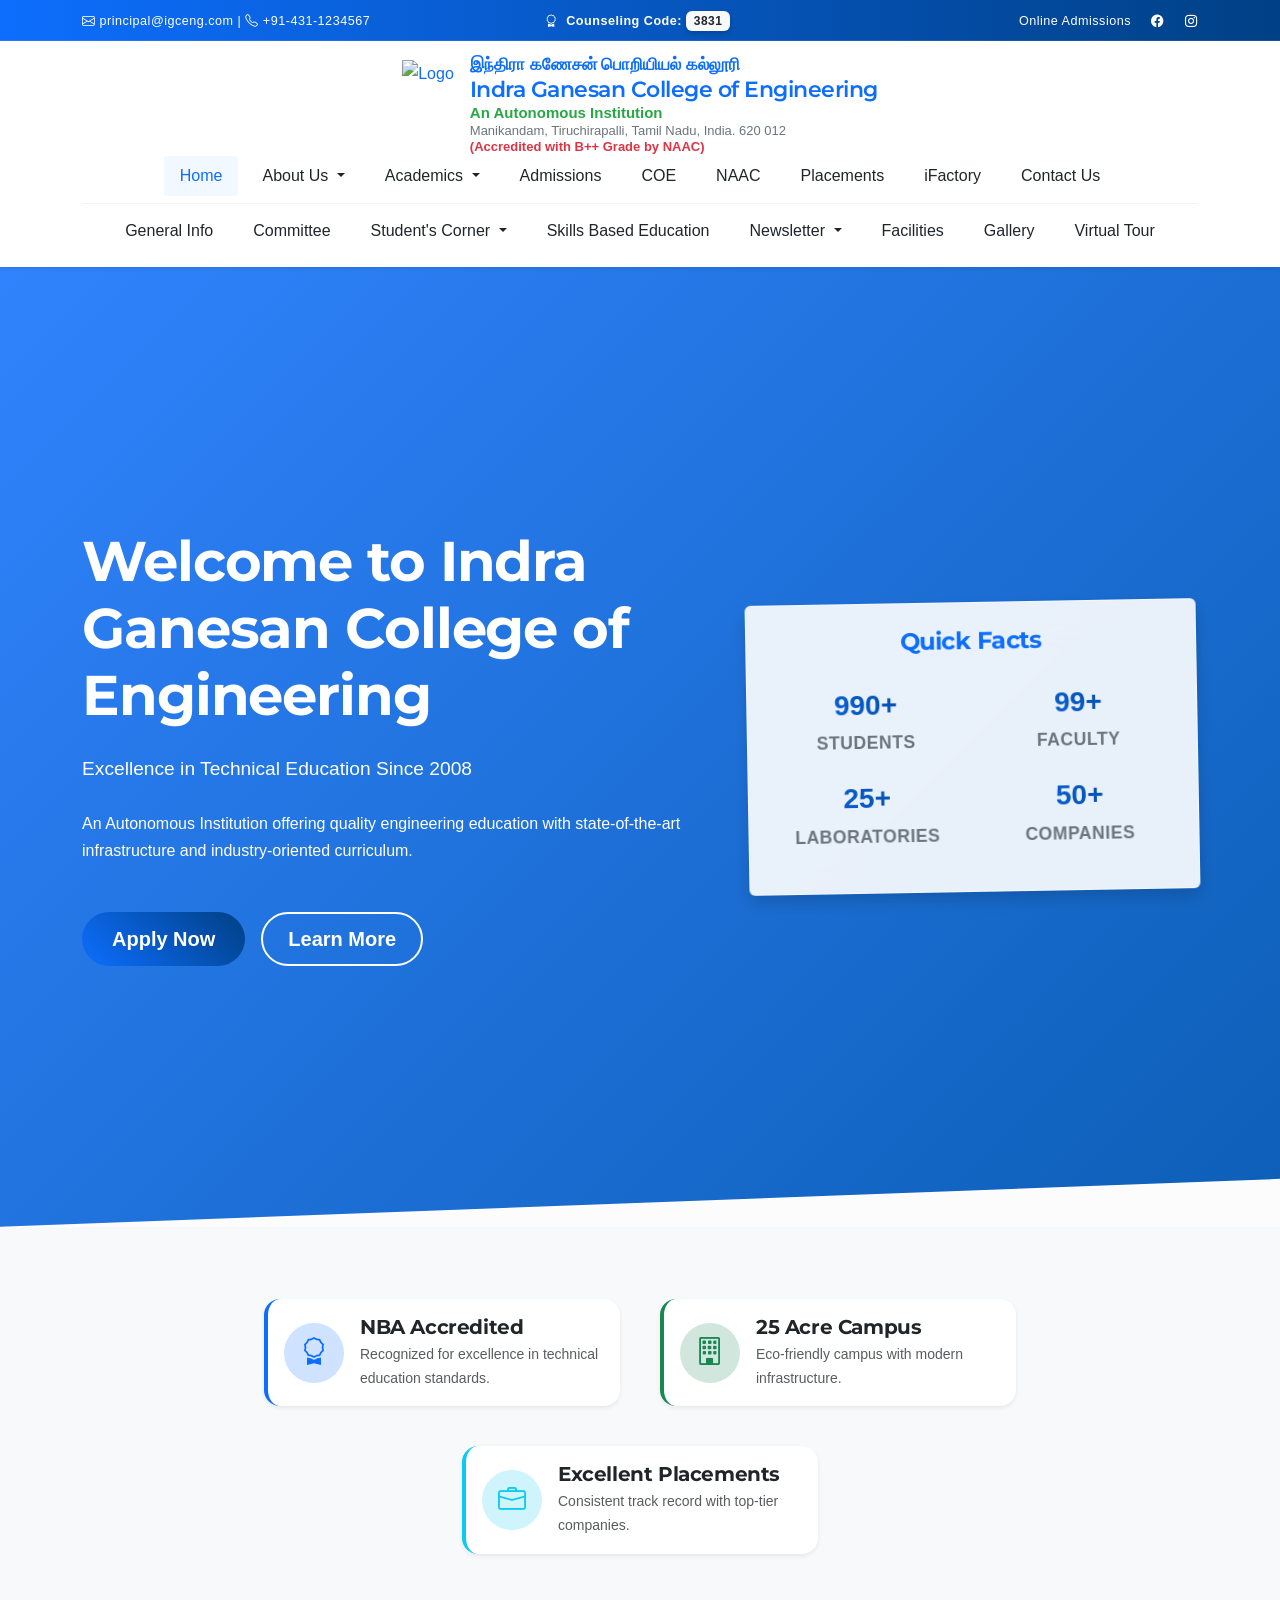
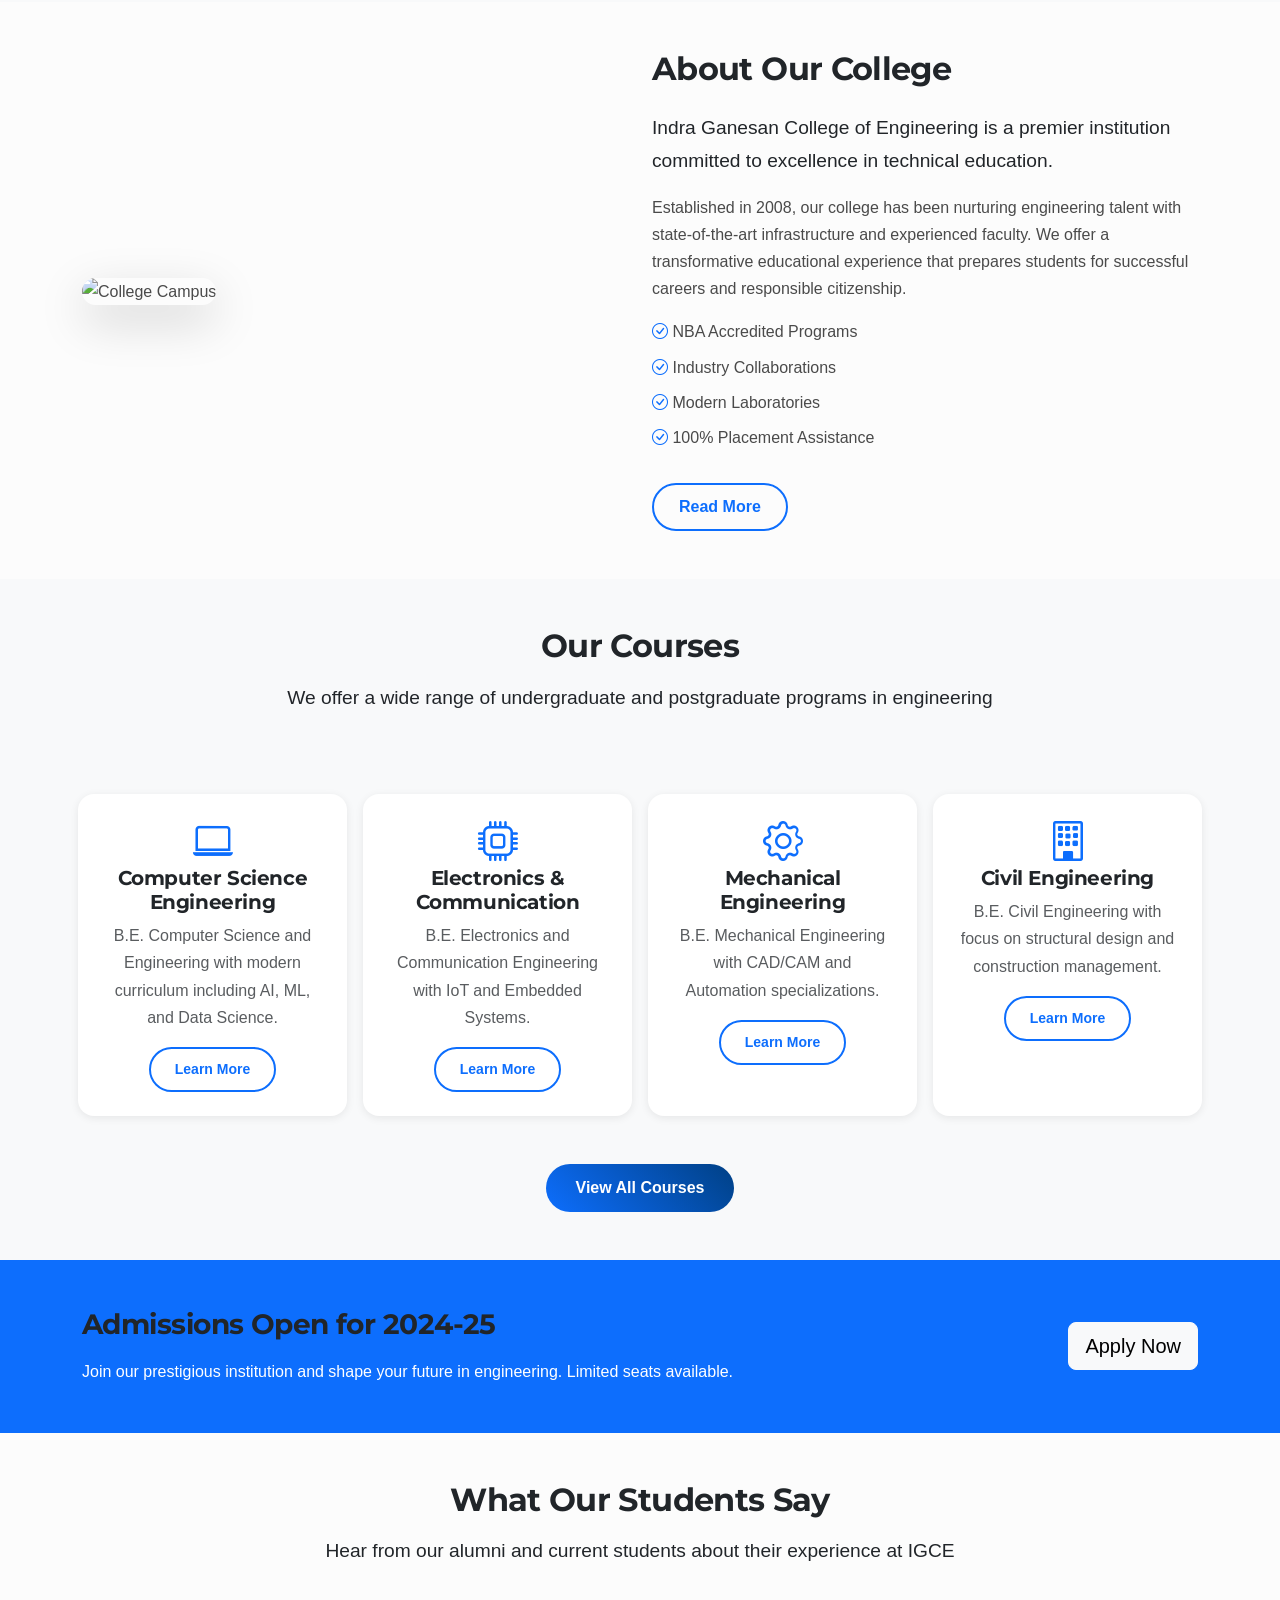
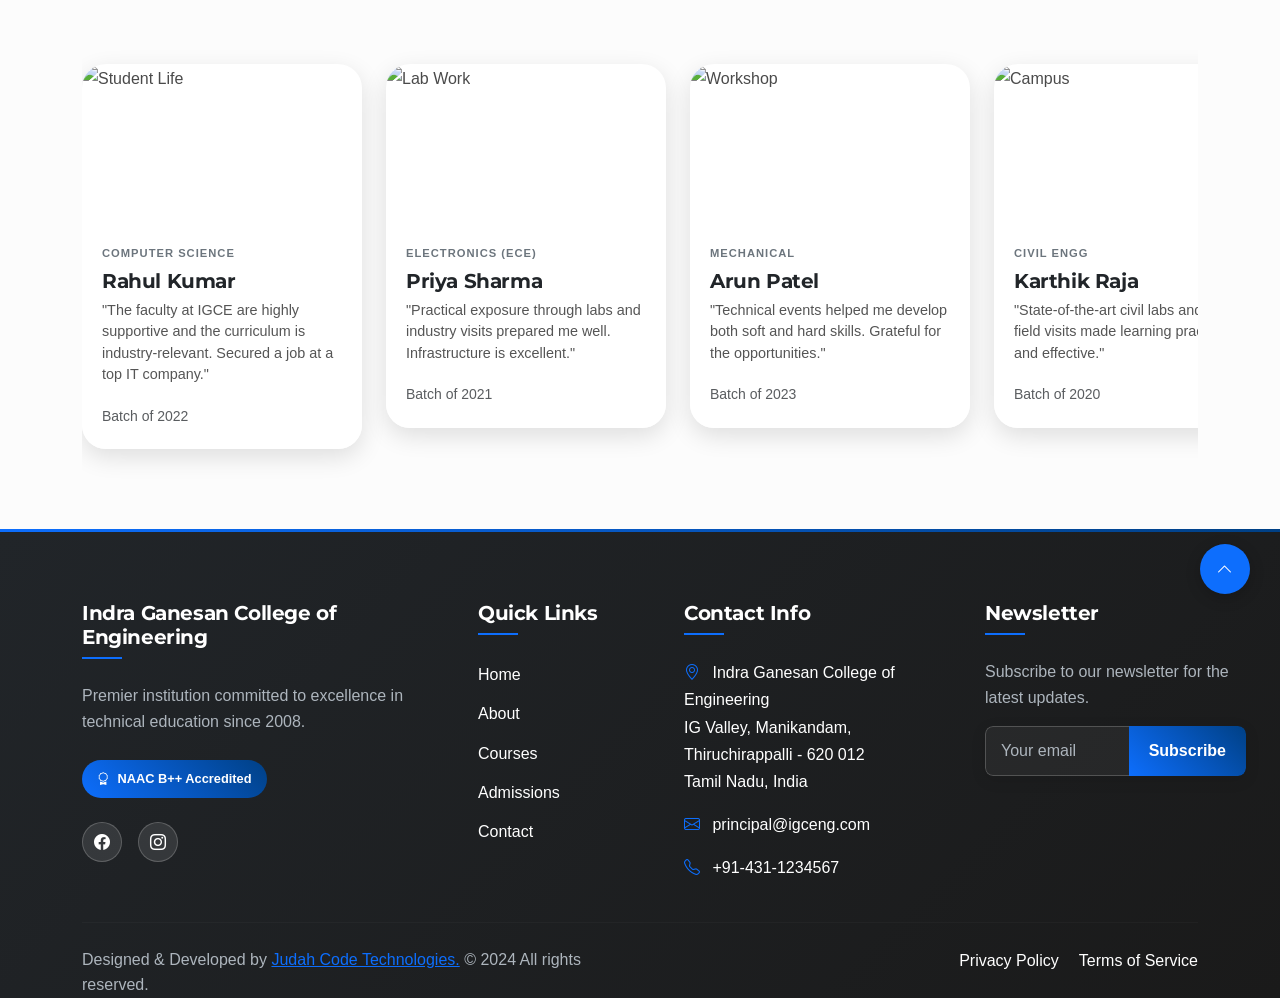
==== index.html @ 80da1fdc "first commit" ====
<!DOCTYPE html>
<html lang="en">

<head>
  <meta charset="UTF-8" />
  <meta name="viewport" content="width=device-width, initial-scale=1.0" />
  <title>Indra Ganesan College of Engineering</title>
  <!-- Bootstrap CSS -->
  <link href="https://cdn.jsdelivr.net/npm/bootstrap@5.3.8/dist/css/bootstrap.min.css" rel="stylesheet" />
  <!-- Bootstrap Icons -->
  <link rel="stylesheet" href="https://cdn.jsdelivr.net/npm/bootstrap-icons@1.11.3/font/bootstrap-icons.css" />
  <!-- Custom CSS -->
  <!-- Add to your HTML head section -->
  <link href="https://fonts.googleapis.com/css2?family=Montserrat:wght@800;900&display=swap" rel="stylesheet" />
  <link rel="stylesheet" href="css/style.css" />
  <link rel="icon" type="image/jpg" href="assets/images/logos/igce_logo.jpg" />
</head>

<body>
  <!-- Top Bar -->
  <div class="top-bar bg-primary text-white py-2">
    <div class="container">
      <div class="row align-items-center">
        <div class="col-md-4">
          <small><i class="bi bi-envelope"></i> principal@igceng.com |
            <i class="bi bi-telephone"></i> +91-431-1234567</small>
        </div>
        <div class="col-md-4 text-center">
          <small class="fw-bold">
            <i class="bi bi-award me-1"></i> Counseling Code:
            <span class="badge bg-light text-dark">3831</span>
          </small>
        </div>
        <div class="col-md-4 text-md-end">
          <small>
            <a href="https://admission.indraganesan.org/" class="text-white text-decoration-none me-3">Online
              Admissions</a>
            <a href="https://www.facebook.com/p/Indra-Ganesan-Institutions-100069961153286/" target="_blank"
              class="text-white text-decoration-none me-3"><i class="bi bi-facebook"></i></a>
            <a href="https://www.instagram.com/indra_ganesan_institutions/" target="_blank"
              class="text-white text-decoration-none"><i class="bi bi-instagram"></i></a>
          </small>
        </div>
      </div>
    </div>
  </div>

  <!-- Navigation Bar -->
  <nav class="navbar navbar-expand-lg navbar-light bg-white shadow-sm">
    <div class="container">
      <!-- Centered Logo and Text -->
      <div class="navbar-brand-center d-flex flex-column align-items-center w-100 mb-3 mb-lg-0">
        <a href="index.html" class="d-flex align-items-center text-decoration-none flex-column flex-md-row">
          <img src="assets/images/logos/igce_logo.jpg" alt="Logo" class="navbar-center-logo mb-3 mb-md-0 me-md-3" />
          <div class="navbar-brand-center-content text-center text-md-start">
            <div class="tamil-text">இந்திரா கணேசன் பொறியியல் கல்லூரி</div>
            <div class="english-text">
              Indra Ganesan College of Engineering
            </div>
            <div class="autonomous-text">An Autonomous Institution</div>
            <div class="address-text">
              Manikandam, Tiruchirapalli, Tamil Nadu, India. 620 012
            </div>
            <div class="accreditation-text">
              (Accredited with B++ Grade by NAAC)
            </div>
          </div>
        </a>
      </div>

      <button class="navbar-toggler" type="button" data-bs-toggle="collapse" data-bs-target="#navbarNav">
        <span class="navbar-toggler-icon"></span>
      </button>

      <!-- Navigation Container -->
      <div class="collapse navbar-collapse" id="navbarNav">
        <!-- First Row of Navigation -->
        <ul class="navbar-nav nav-first-row justify-content-center w-100">
          <li class="nav-item">
            <a class="nav-link active" href="index.html">Home</a>
          </li>
          <li class="nav-item dropdown">
            <a class="nav-link dropdown-toggle" href="#" id="aboutDropdown" role="button" data-bs-toggle="dropdown">
              About Us
            </a>
            <ul class="dropdown-menu">
              <li>
                <a class="dropdown-item" href="about.html">About Us</a>
              </li>
              <li>
                <a class="dropdown-item" href="about.html#vision">Vision & Mission</a>
              </li>
              <li>
                <a class="dropdown-item" href="about.html#management">Management</a>
              </li>
              <li>
                <a class="dropdown-item" href="about.html#governance">Governance</a>
              </li>
            </ul>
          </li>
          <li class="nav-item dropdown">
            <a class="nav-link dropdown-toggle" href="#" id="academicsDropdown" role="button" data-bs-toggle="dropdown">
              Academics
            </a>
            <ul class="dropdown-menu">
              <li>
                <a class="dropdown-item" href="courses.html">Courses</a>
              </li>
              <li>
                <a class="dropdown-item" href="departments.html">Departments</a>
              </li>
              <li>
                <a class="dropdown-item" href="https://cac.annauniv.edu/" target="_blank">Syllabi</a>
              </li>
            </ul>
          </li>
          <li class="nav-item">
            <a class="nav-link" href="https://admission.indraganesan.org/">Admissions</a>
          </li>
          <li class="nav-item">
            <a class="nav-link" href="placement.html">COE</a>
          </li>
          <li class="nav-item">
            <a class="nav-link" href="placement.html">NAAC</a>
          </li>
          <li class="nav-item">
            <a class="nav-link" href="placement.html">Placements</a>
          </li>
          <li class="nav-item">
            <a class="nav-link" href="ifactory.html">iFactory</a>
          </li>
          <li class="nav-item">
            <a class="nav-link" href="contact.html">Contact Us</a>
          </li>
        </ul>

        <!-- Second Row of Navigation -->
        <ul class="navbar-nav nav-second-row justify-content-center w-100">
          <li class="nav-item">
            <a class="nav-link" href="placement.html">General Info</a>
          </li>
          <li class="nav-item">
            <a class="nav-link" href="placement.html">Committee</a>
          </li>
          <li class="nav-item dropdown">
            <a class="nav-link dropdown-toggle" href="#" id="studentsDropdown" role="button" data-bs-toggle="dropdown">
              Student's Corner
            </a>
            <ul class="dropdown-menu">
              <li>
                <a class="dropdown-item" href="about.html">NSS</a>
              </li>
              <li>
                <a class="dropdown-item" href="about.html#vision">RRC</a>
              </li>
              <li>
                <a class="dropdown-item" href="about.html#management">YRC</a>
              </li>
            </ul>
          </li>
          <li class="nav-item">
            <a class="nav-link" href="placement.html">Skills Based Education</a>
          </li>
          <li class="nav-item dropdown">
            <a class="nav-link dropdown-toggle" href="#" id="newsletterDropdown" role="button"
              data-bs-toggle="dropdown">
              Newsletter
            </a>
            <ul class="dropdown-menu">
              <li class="dropdown-submenu">
                <a class="dropdown-item dropdown-toggle" href="#">
                  2025 - 2026
                </a>
                <ul class="dropdown-menu">
                  <li>
                    <a class="dropdown-item" href="assets/newsletter/2025/25-jun.pdf" target="_blank">June</a>
                  </li>
                  <li>
                    <a class="dropdown-item" href="assets/newsletter/2025/25-apr.pdf" target="_blank">April</a>
                  </li>
                  <li>
                    <a class="dropdown-item" href="assets/newsletter/2025/25-mar.pdf" target="_blank">March</a>
                  </li>
                  <li>
                    <a class="dropdown-item" href="assets/newsletter/2025/25-feb.pdf" target="_blank">Febraury</a>
                  </li>
                  <li>
                    <a class="dropdown-item" href="assets/newsletter/2025/25-jan.pdf" target="_blank">January</a>
                  </li>
                </ul>
              </li>
              <li class="dropdown-submenu">
                <a class="dropdown-item dropdown-toggle" href="#">
                  2024 - 2025
                </a>
                <ul class="dropdown-menu">
                  <li>
                    <a class="dropdown-item" href="assets/newsletter/2024/24-dec.pdf" target="_blank">December</a>
                  </li>
                  <li>
                    <a class="dropdown-item" href="assets/newsletter/2024/24-nov.pdf" target="_blank">November</a>
                  </li>
                  <li>
                    <a class="dropdown-item" href="assets/newsletter/2024/24-oct.pdf" target="_blank">October</a>
                  </li>
                  <li>
                    <a class="dropdown-item" href="assets/newsletter/2024/24-aug.pdf" target="_blank">August</a>
                  </li>
                  <li>
                    <a class="dropdown-item" href="assets/newsletter/2024/24-jul.pdf" target="_blank">July</a>
                  </li>
                  <li>
                    <a class="dropdown-item" href="assets/newsletter/2024/24-jun.pdf" target="_blank">June</a>
                  </li>
                  <li>
                    <a class="dropdown-item" href="assets/newsletter/2024/24-may.pdf" target="_blank">May</a>
                  </li>
                  <li>
                    <a class="dropdown-item" href="assets/newsletter/2024/24-apr.pdf" target="_blank">April</a>
                  </li>
                  <li>
                    <a class="dropdown-item" href="assets/newsletter/2024/24-mar.pdf" target="_blank">March</a>
                  </li>
                  <li>
                    <a class="dropdown-item" href="assets/newsletter/2024/24-feb.pdf" target="_blank">Febraury</a>
                  </li>
                  <li>
                    <a class="dropdown-item" href="assets/newsletter/2024/24-jan.pdf" target="_blank">January</a>
                  </li>
                </ul>
              </li>
              <li class="dropdown-submenu">
                <a class="dropdown-item dropdown-toggle" href="#">
                  2023 - 2024
                </a>
                <ul class="dropdown-menu">
                  <li>
                    <a class="dropdown-item" href="assets/newsletter/2023/23-dec.pdf" target="_blank">December</a>
                  </li>
                  <li>
                    <a class="dropdown-item" href="assets/newsletter/2023/23-nov.pdf" target="_blank">November</a>
                  </li>
                  <li>
                    <a class="dropdown-item" href="assets/newsletter/2023/23-oct.pdf" target="_blank">October</a>
                  </li>
                  <li>
                    <a class="dropdown-item" href="assets/newsletter/2023/23-aug.pdf" target="_blank">August</a>
                  </li>
                  <li>
                    <a class="dropdown-item" href="assets/newsletter/2023/23-jul.pdf" target="_blank">July</a>
                  </li>
                  <li>
                    <a class="dropdown-item" href="assets/newsletter/2023/23-jun.pdf" target="_blank">June</a>
                  </li>
                </ul>
              </li>
            </ul>
          </li>
          <li class="nav-item">
            <a class="nav-link" href="facilities.html">Facilities</a>
          </li>
          <li class="nav-item">
            <a class="nav-link" href="gallery.html">Gallery</a>
          </li>
          <li class="nav-item">
            <a class="nav-link" href="virtualtour.html">Virtual Tour</a>
          </li>

        </ul>
      </div>
    </div>
  </nav>

  <!-- Hero Section -->
  <section class="hero-section">
    <div class="container">
      <div class="row align-items-center min-vh-80">
        <div class="col-lg-7">
          <h1 class="display-4 fw-bold text-white mb-4">
            Welcome to Indra Ganesan College of Engineering
          </h1>
          <p class="lead text-white mb-4">
            Excellence in Technical Education Since 2008
          </p>
          <p class="text-white mb-5">
            An Autonomous Institution offering quality engineering education
            with state-of-the-art infrastructure and industry-oriented
            curriculum.
          </p>
          <div class="d-flex flex-wrap gap-3">
            <a href="admissions.html" class="btn btn-primary btn-lg">Apply Now</a>
            <a href="about.html" class="btn btn-outline-light btn-lg">Learn More</a>
          </div>
        </div>
        <div class="col-lg-5 text-center">
          <div class="hero-stats bg-white rounded p-4 shadow">
            <h4 class="text-primary mb-4">Quick Facts</h4>
            <div class="row text-center">
              <div class="col-6 mb-3">
                <div class="stat-number text-primary fw-bold fs-3" data-target="2000">0+</div>
                <div class="stat-label">Students</div>
              </div>
              <div class="col-6 mb-3">
                <div class="stat-number text-primary fw-bold fs-3" data-target="150">0+</div>
                <div class="stat-label">Faculty</div>
              </div>
              <div class="col-6 mb-3">
                <div class="stat-number text-primary fw-bold fs-3" data-target="25">0+</div>
                <div class="stat-label">Laboratories</div>
              </div>
              <div class="col-6 mb-3">
                <div class="stat-number text-primary fw-bold fs-3" data-target="50">0+</div>
                <div class="stat-label">Companies</div>
              </div>
            </div>
          </div>
        </div>
      </div>
    </div>
  </section>

  <!-- Highlights Section -->
  <section class="py-5 bg-light">
    <div class="container">
      <div class="row g-4">
        <div class="col-md-4">
          <div
            class="d-flex align-items-center h-100 p-3 bg-white rounded-4 shadow-sm border-start border-4 border-primary hover-lift">
            <div class="flex-shrink-0">
              <div class="icon-box bg-primary-subtle text-primary rounded-circle p-3">
                <i class="bi bi-award fs-3"></i>
              </div>
            </div>
            <div class="flex-grow-1 ms-3">
              <h5 class="mb-1 fw-bold">NBA Accredited</h5>
              <p class="mb-0 text-muted small">
                Recognized for excellence in technical education standards.
              </p>
            </div>
          </div>
        </div>
        <div class="col-md-4">
          <div
            class="d-flex align-items-center h-100 p-3 bg-white rounded-4 shadow-sm border-start border-4 border-success hover-lift">
            <div class="flex-shrink-0">
              <div class="icon-box bg-success-subtle text-success rounded-circle p-3">
                <i class="bi bi-building fs-3"></i>
              </div>
            </div>
            <div class="flex-grow-1 ms-3">
              <h5 class="mb-1 fw-bold">25 Acre Campus</h5>
              <p class="mb-0 text-muted small">
                Eco-friendly campus with modern infrastructure.
              </p>
            </div>
          </div>
        </div>
        <div class="col-md-4">
          <div
            class="d-flex align-items-center h-100 p-3 bg-white rounded-4 shadow-sm border-start border-4 border-info hover-lift">
            <div class="flex-shrink-0">
              <div class="icon-box bg-info-subtle text-info rounded-circle p-3">
                <i class="bi bi-briefcase fs-3"></i>
              </div>
            </div>
            <div class="flex-grow-1 ms-3">
              <h5 class="mb-1 fw-bold">Excellent Placements</h5>
              <p class="mb-0 text-muted small">
                Consistent track record with top-tier companies.
              </p>
            </div>
          </div>
        </div>
      </div>
    </div>
  </section>

  <!-- About Preview Section -->
  <section id="about" class="py-5">
    <div class="container">
      <div class="row align-items-center">
        <div class="col-lg-6 mb-4 mb-lg-0">
          <img src="assets/images/about/campus.jpg" alt="College Campus"
            class="img-fluid rounded-4 shadow-lg scale-hover" />
        </div>
        <div class="col-lg-6">
          <h2 class="mb-4">About Our College</h2>
          <p class="lead">
            Indra Ganesan College of Engineering is a premier institution
            committed to excellence in technical education.
          </p>
          <p>
            Established in 2008, our college has been nurturing engineering
            talent with state-of-the-art infrastructure and experienced
            faculty. We offer a transformative educational experience that
            prepares students for successful careers and responsible
            citizenship.
          </p>
          <ul class="list-unstyled">
            <li class="mb-2">
              <i class="bi bi-check-circle text-primary"></i> NBA Accredited
              Programs
            </li>
            <li class="mb-2">
              <i class="bi bi-check-circle text-primary"></i> Industry
              Collaborations
            </li>
            <li class="mb-2">
              <i class="bi bi-check-circle text-primary"></i> Modern
              Laboratories
            </li>
            <li class="mb-2">
              <i class="bi bi-check-circle text-primary"></i> 100% Placement
              Assistance
            </li>
          </ul>
          <a href="about.html" class="btn btn-outline-primary mt-3">Read More</a>
        </div>
      </div>
    </div>
  </section>

  <!-- Courses Preview Section -->
  <section id="courses" class="py-5 bg-light">
    <div class="container">
      <div class="row mb-5">
        <div class="col-lg-8 mx-auto text-center">
          <h2 class="mb-3">Our Courses</h2>
          <p class="lead">
            We offer a wide range of undergraduate and postgraduate programs
            in engineering
          </p>
        </div>
      </div>
      <div class="row g-3 row-cols-1 row-cols-md-2 row-cols-lg-4 justify-content-center">
        <div class="col">
          <div class="card course-card h-100 shadow-md border-0 rounded-4">
            <div class="card-body text-center p-4">
              <i class="bi bi-laptop text-primary display-6 mb-3"></i>
              <h5 class="card-title fw-bold">Computer Science Engineering</h5>
              <p class="card-text text-muted">
                B.E. Computer Science and Engineering with modern curriculum
                including AI, ML, and Data Science.
              </p>
              <a href="courses.html" class="btn btn-sm btn-outline-primary rounded-pill px-4">Learn More</a>
            </div>
          </div>
        </div>
        <div class="col">
          <div class="card course-card h-100 shadow-md border-0 rounded-4">
            <div class="card-body text-center p-4">
              <i class="bi bi-cpu text-primary display-6 mb-3"></i>
              <h5 class="card-title fw-bold">Electronics & Communication</h5>
              <p class="card-text text-muted">
                B.E. Electronics and Communication Engineering with IoT and
                Embedded Systems.
              </p>
              <a href="courses.html" class="btn btn-sm btn-outline-primary rounded-pill px-4">Learn More</a>
            </div>
          </div>
        </div>
        <div class="col">
          <div class="card course-card h-100 shadow-md border-0 rounded-4">
            <div class="card-body text-center p-4">
              <i class="bi bi-gear text-primary display-6 mb-3"></i>
              <h5 class="card-title fw-bold">Mechanical Engineering</h5>
              <p class="card-text text-muted">
                B.E. Mechanical Engineering with CAD/CAM and Automation
                specializations.
              </p>
              <a href="courses.html" class="btn btn-sm btn-outline-primary rounded-pill px-4">Learn More</a>
            </div>
          </div>
        </div>
        <div class="col">
          <div class="card course-card h-100 shadow-md border-0 rounded-4">
            <div class="card-body text-center p-4">
              <i class="bi bi-building text-primary display-6 mb-3"></i>
              <h5 class="card-title fw-bold">Civil Engineering</h5>
              <p class="card-text text-muted">
                B.E. Civil Engineering with focus on structural design and
                construction management.
              </p>
              <a href="courses.html" class="btn btn-sm btn-outline-primary rounded-pill px-4">Learn More</a>
            </div>
          </div>
        </div>
      </div>

      <div class="text-center mt-5">
        <a href="courses.html" class="btn btn-primary">View All Courses</a>
      </div>
    </div>
  </section>

  <!-- Announcements Section -->
  <section class="py-5 bg-primary text-white">
    <div class="container">
      <div class="row align-items-center">
        <div class="col-lg-8">
          <h3 class="mb-3">Admissions Open for 2024-25</h3>
          <p class="mb-0">
            Join our prestigious institution and shape your future in
            engineering. Limited seats available.
          </p>
        </div>
        <div class="col-lg-4 text-lg-end">
          <a href="admissions.html" class="btn btn-light btn-lg">Apply Now</a>
        </div>
      </div>
    </div>
  </section>

  <!-- Testimonials Section -->
  <section class="py-5">
    <div class="container">
      <div class="row mb-5">
        <div class="col-lg-8 mx-auto text-center">
          <h2 class="mb-3">What Our Students Say</h2>
          <p class="lead">
            Hear from our alumni and current students about their experience
            at IGCE
          </p>
        </div>
      </div>
      <div class="marquee-wrapper">
        <div class="marquee-content">
          <!-- Card 1 -->
          <div class="testimonial-card-modern">
            <div class="testimonial-img-container">
              <img src="https://images.unsplash.com/photo-1523050854058-8df90110c9f1?w=500&auto=format&fit=crop&q=60"
                alt="Student Life" />
            </div>
            <div class="testimonial-content">
              <span class="testimonial-tag">COMPUTER SCIENCE</span>
              <h3 class="testimonial-name">Rahul Kumar</h3>
              <p class="testimonial-quote">
                "The faculty at IGCE are highly supportive and the curriculum is industry-relevant.
                Secured a job at a top IT company."
              </p>
              <small class="text-muted"> Batch of 2022</small>
            </div>
          </div>

          <!-- Card 2 -->
          <div class="testimonial-card-modern">
            <div class="testimonial-img-container">
              <img src="https://images.unsplash.com/photo-1562774053-701939374585?w=500&auto=format&fit=crop&q=60"
                alt="Lab Work" />
            </div>
            <div class="testimonial-content">
              <span class="testimonial-tag">ELECTRONICS (ECE)</span>
              <h3 class="testimonial-name">Priya Sharma</h3>
              <p class="testimonial-quote">
                "Practical exposure through labs and industry visits prepared me well.
                Infrastructure is excellent."
              </p>
              <small class="text-muted"> Batch of 2021</small>
            </div>
          </div>

          <!-- Card 3 -->
          <div class="testimonial-card-modern">
            <div class="testimonial-img-container">
              <img src="https://images.unsplash.com/photo-1531482615713-2afd69097998?w=500&auto=format&fit=crop&q=60"
                alt="Workshop" />
            </div>
            <div class="testimonial-content">
              <span class="testimonial-tag">MECHANICAL</span>
              <h3 class="testimonial-name">Arun Patel</h3>
              <p class="testimonial-quote">
                "Technical events helped me develop both soft and hard skills.
                Grateful for the opportunities."
              </p>
              <small class="text-muted"> Batch of 2023</small>
            </div>
          </div>

          <!-- Card 4 -->
          <div class="testimonial-card-modern">
            <div class="testimonial-img-container">
              <img src="https://images.unsplash.com/photo-1503676260728-1c00da094a0b?w=500&auto=format&fit=crop&q=60"
                alt="Campus" />
            </div>
            <div class="testimonial-content">
              <span class="testimonial-tag">CIVIL ENGG</span>
              <h3 class="testimonial-name">Karthik Raja</h3>
              <p class="testimonial-quote">
                "State-of-the-art civil labs and regular field visits made learning practical
                and effective."
              </p>
              <small class="text-muted"> Batch of 2020</small>
            </div>
          </div>

          <!-- Card 5 -->
          <div class="testimonial-card-modern">
            <div class="testimonial-img-container">
              <img src="https://images.unsplash.com/photo-1522202176988-66273c2fd55f?w=500&auto=format&fit=crop&q=60"
                alt="Group Study" />
            </div>
            <div class="testimonial-content">
              <span class="testimonial-tag">INFO TECH</span>
              <h3 class="testimonial-name">Sneha Reddy</h3>
              <p class="testimonial-quote">
                "Vibrant campus life and a strong coding club helped me land a job at Zoho.
                Highly recommended."
              </p>
              <small class="text-muted"> Batch of 2023</small>
            </div>
          </div>

          <!-- Card 6 -->
          <div class="testimonial-card-modern">
            <div class="testimonial-img-container">
              <img src="https://images.unsplash.com/photo-1552664730-d307ca884978?w=500&auto=format&fit=crop&q=60"
                alt="Leadership" />
            </div>
            <div class="testimonial-content">
              <span class="testimonial-tag">MBA</span>
              <h3 class="testimonial-name">Mohamed Harris</h3>
              <p class="testimonial-quote">
                "The management program gave me leadership skills for my startup.
                Real-world case studies were impactful."
              </p>
              <small class="text-muted"> Batch of 2022</small>
            </div>
          </div>

          <!-- DUPLICATE FOR SEAMLESS SCROLL (Repeat Cards 1-6) -->
          <!-- Card 1 Dup -->
          <div class="testimonial-card-modern">
            <div class="testimonial-img-container">
              <img src="https://images.unsplash.com/photo-1523050854058-8df90110c9f1?w=500&auto=format&fit=crop&q=60"
                alt="Student Life" />
            </div>
            <div class="testimonial-content">
              <span class="testimonial-tag">COMPUTER SCIENCE</span>
              <h3 class="testimonial-name">Rahul Kumar</h3>
              <p class="testimonial-quote">
                "The faculty at IGCE are highly supportive and the curriculum is industry-relevant."
              </p>
              <small class="text-muted"> Batch of 2022</small>
            </div>
          </div>
          <!-- Card 2 Dup -->
          <div class="testimonial-card-modern">
            <div class="testimonial-img-container">
              <img src="https://images.unsplash.com/photo-1562774053-701939374585?w=500&auto=format&fit=crop&q=60"
                alt="Lab Work" />
            </div>
            <div class="testimonial-content">
              <span class="testimonial-tag">ELECTRONICS (ECE)</span>
              <h3 class="testimonial-name">Priya Sharma</h3>
              <p class="testimonial-quote">
                "Practical exposure through labs and industry visits prepared me well."
              </p>
              <small class="text-muted"> Batch of 2021</small>
            </div>
          </div>
          <!-- Card 3 Dup -->
          <div class="testimonial-card-modern">
            <div class="testimonial-img-container">
              <img src="https://images.unsplash.com/photo-1531482615713-2afd69097998?w=500&auto=format&fit=crop&q=60"
                alt="Workshop" />
            </div>
            <div class="testimonial-content">
              <span class="testimonial-tag">MECHANICAL</span>
              <h3 class="testimonial-name">Arun Patel</h3>
              <p class="testimonial-quote">
                "Technical events helped me develop both soft and hard skills."
              </p>
              <small class="text-muted"> Batch of 2023</small>
            </div>
          </div>
          <!-- Card 4 Dup -->
          <div class="testimonial-card-modern">
            <div class="testimonial-img-container">
              <img src="https://images.unsplash.com/photo-1503676260728-1c00da094a0b?w=500&auto=format&fit=crop&q=60"
                alt="Campus" />
            </div>
            <div class="testimonial-content">
              <span class="testimonial-tag">CIVIL ENGG</span>
              <h3 class="testimonial-name">Karthik Raja</h3>
              <p class="testimonial-quote">
                "State-of-the-art civil labs and regular field visits made learning practical."
              </p>
              <small class="text-muted"> Batch of 2020</small>
            </div>
          </div>
          <!-- Card 5 Dup -->
          <div class="testimonial-card-modern">
            <div class="testimonial-img-container">
              <img src="https://images.unsplash.com/photo-1522202176988-66273c2fd55f?w=500&auto=format&fit=crop&q=60"
                alt="Group Study" />
            </div>
            <div class="testimonial-content">
              <span class="testimonial-tag">INFO TECH</span>
              <h3 class="testimonial-name">Sneha Reddy</h3>
              <p class="testimonial-quote">
                "Vibrant campus life and a strong coding club helped me land a job at Zoho."
              </p>
              <small class="text-muted"> Batch of 2023</small>
            </div>
          </div>
          <!-- Card 6 Dup -->
          <div class="testimonial-card-modern">
            <div class="testimonial-img-container">
              <img src="https://images.unsplash.com/photo-1552664730-d307ca884978?w=500&auto=format&fit=crop&q=60"
                alt="Leadership" />
            </div>
            <div class="testimonial-content">
              <span class="testimonial-tag">MBA</span>
              <h3 class="testimonial-name">Mohamed Harris</h3>
              <p class="testimonial-quote">
                "The management program gave me leadership skills for my startup."
              </p>
              <small class="text-muted"> Batch of 2022</small>
            </div>
          </div>

        </div>
      </div>
    </div>
  </section>

  <footer class="bg-dark text-white pt-5 position-relative">
    <!-- Back to Top Button -->
    <a href="#" class="footer-back-to-top">
      <i class="bi bi-chevron-up"></i>
    </a>

    <div class="container">
      <div class="row g-4">
        <div class="col-lg-4">
          <h5 class="mb-4">Indra Ganesan College of Engineering</h5>
          <p>
            Premier institution committed to excellence in technical education
            since 2008.
          </p>
          <span class="footer-badge">
            <i class="bi bi-award me-1"></i> NAAC B++ Accredited
          </span>
          <div class="d-flex mt-4">
            <a href="https://www.facebook.com/p/Indra-Ganesan-Institutions-100069961153286/"
              class="text-white text-decoration-none me-3"><i class="bi bi-facebook"></i></a>
            <a href="https://www.instagram.com/indra_ganesan_institutions/" class="text-white text-decoration-none"><i
                class="bi bi-instagram"></i></a>
          </div>
        </div>
        <div class="col-lg-2">
          <h5 class="mb-4">Quick Links</h5>
          <ul class="list-unstyled">
            <li class="mb-2">
              <a href="index.html" class="text-white text-decoration-none">Home</a>
            </li>
            <li class="mb-2">
              <a href="about.html" class="text-white text-decoration-none">About</a>
            </li>
            <li class="mb-2">
              <a href="courses.html" class="text-white text-decoration-none">Courses</a>
            </li>
            <li class="mb-2">
              <a href="admissions.html" class="text-white text-decoration-none">Admissions</a>
            </li>
            <li class="mb-2">
              <a href="contact.html" class="text-white text-decoration-none">Contact</a>
            </li>
          </ul>
        </div>
        <div class="col-lg-3">
          <h5 class="mb-4">Contact Info</h5>
          <ul class="list-unstyled">
            <li class="mb-3">
              <i class="bi bi-geo-alt me-2"></i> Indra Ganesan College of
              Engineering<br />
              IG Valley, Manikandam,<br />
              Thiruchirappalli - 620 012<br />
              Tamil Nadu, India
            </li>
            <li class="mb-3">
              <i class="bi bi-envelope me-2"></i> principal@igceng.com
            </li>
            <li class="mb-3">
              <i class="bi bi-telephone me-2"></i> +91-431-1234567
            </li>
          </ul>
        </div>
        <div class="col-lg-3">
          <h5 class="mb-4">Newsletter</h5>
          <p>Subscribe to our newsletter for the latest updates.</p>
          <div class="input-group mb-3">
            <input type="email" class="form-control" placeholder="Your email" />
            <button class="btn btn-primary" type="button">Subscribe</button>
          </div>
        </div>
      </div>
      <hr class="my-4" />
      <div class="row">
        <div class="col-md-6">
          <p class="mb-0">
            Designed & Developed by
            <a href="www.judahcodetechnologies.com">Judah Code Technologies.</a>
            © 2024 All rights reserved.
          </p>
        </div>
        <div class="col-md-6 text-md-end">
          <a href="#" class="text-white text-decoration-none me-3">Privacy Policy</a>
          <a href="#" class="text-white text-decoration-none">Terms of Service</a>
        </div>
      </div>
    </div>
  </footer>

  <script src="https://cdn.jsdelivr.net/npm/bootstrap@5.3.0-alpha1/dist/js/bootstrap.bundle.min.js"></script>
  <script src="js/script.js"></script>
</body>

</html>
---- css/style.css ----
/* Custom Styles for Indra Ganesan College of Engineering */

/* ===== CSS VARIABLES ===== */
:root {
  --primary-color: #0d6efd;
  --secondary-color: #6c757d;
  --dark-color: #212529;
  --light-color: #f8f9fa;
  --accent-color: #004085;
  --success-color: #198754;
  --warning-color: #ffc107;
  --danger-color: #dc3545;
  --info-color: #0dcaf0;

  /* Modern Design Tokens */
  --shadow-sm: 0 2px 8px rgba(0, 0, 0, 0.08);
  --shadow-md: 0 8px 24px rgba(0, 0, 0, 0.12);
  --shadow-lg: 0 16px 48px rgba(0, 0, 0, 0.15);
  --radius-sm: 8px;
  --radius-md: 16px;
  --radius-lg: 24px;
  --transition-fast: 0.2s cubic-bezier(0.25, 0.46, 0.45, 0.94);
  --transition-normal: 0.3s cubic-bezier(0.25, 0.46, 0.45, 0.94);
}

/* ===== GLOBAL STYLES ===== */
body {
  font-family: 'Inter', "Segoe UI", Tahoma, Geneva, Verdana, sans-serif;
  line-height: 1.7;
  color: #4a4a4a;
  background-color: #fcfcfc;
}

h1,
h2,
h3,
h4,
h5,
h6 {
  font-family: 'Montserrat', sans-serif;
  font-weight: 700;
  color: var(--dark-color);
  letter-spacing: -0.02em;
}

html {
  scroll-behavior: smooth;
  scroll-padding-top: 100px;
}

/* ===== LAYOUT COMPONENTS ===== */

/* Top Bar */
.top-bar {
  font-size: 0.9rem;
  background: linear-gradient(90deg, var(--primary-color), var(--accent-color));
  border-bottom: 1px solid rgba(255, 255, 255, 0.1);
  letter-spacing: 0.5px;
}

.top-bar .badge {
  font-size: 0.75rem;
  padding: 0.35em 0.65em;
  font-weight: 700;
  box-shadow: 0 2px 5px rgba(0, 0, 0, 0.2);
}

.top-bar a {
  transition: opacity 0.2s ease;
}

.top-bar a:hover {
  text-decoration: none !important;
  opacity: 0.8;
}

/* Footer Modernization */
footer {
  background: linear-gradient(180deg, #212529 0%, #1a1e21 100%) !important;
  color: #e0e0e0;
}

footer h5 {
  color: white;
  font-weight: 700;
  margin-bottom: 1.5rem;
  position: relative;
  display: inline-block;
}

footer h5::after {
  content: '';
  position: absolute;
  left: 0;
  bottom: -8px;
  width: 40px;
  height: 2px;
  background: var(--primary-color);
}

.footer-link {
  display: block;
  padding: 5px 0;
  color: #adb5bd;
  text-decoration: none;
  transition: all 0.3s ease;
}

.footer-link:hover {
  color: #fff;
  padding-left: 5px;
  text-decoration: none;
}

.social-icon-circle {
  width: 36px;
  height: 36px;
  display: inline-flex;
  align-items: center;
  justify-content: center;
  border-radius: 50%;
  background: rgba(255, 255, 255, 0.1);
  color: white;
  margin-right: 10px;
  transition: all 0.3s ease;
  text-decoration: none;
}

.social-icon-circle:hover {
  background: var(--primary-color);
  transform: translateY(-3px);
  color: white;
}

/* ===== CENTERED LOGO WITH SIDE TEXT ===== */

/* Page Header & Navbar Stacking Context Fix */
.page-header {
  position: relative;
  z-index: 1050;
  /* Ensure header is above hero */
  background: white;
  /* Ensure transparency doesn't show hero */
}

.navbar {
  position: relative;
  z-index: 1060;
}

/* Ensure navbar collapse doesn't clip content */
.navbar-collapse {
  overflow: visible !important;
}

/* Navbar Centered Logo */
.navbar-brand-center {
  display: flex;
  flex-direction: column;
  align-items: center;
  width: 100%;
  margin-bottom: 20px;
}

.navbar-center-logo {
  height: 80px;
  width: auto;
  margin-bottom: 10px;
}

/* On desktop: logo left, text right */
@media (min-width: 768px) {
  .navbar-brand-center a {
    display: flex;
    align-items: center;
    flex-direction: row;
  }

  .navbar-center-logo {
    margin-bottom: 0;
    margin-right: 20px;
  }

  .navbar-brand-center-content {
    text-align: left;
  }
}

/* On mobile: stack vertically */
@media (max-width: 767px) {
  .navbar-brand-center a {
    display: flex;
    align-items: center;
    flex-direction: column;
    text-align: center;
  }

  .navbar-brand-center-content {
    text-align: center;
  }
}

.navbar-brand-center-content {
  display: flex;
  flex-direction: column;
  line-height: 1.2;
}

/* Text styles */
.tamil-text {
  font-family: "Arial Unicode MS", "Nirmala UI", "Latha", "Kartika", sans-serif;
  font-size: 16px;
  font-weight: 700;
  color: var(--primary-color);
  margin-bottom: 3px;
  line-height: 1.1;
}

.english-text {
  font-family: "Montserrat", sans-serif;
  font-weight: 600;
  /* Use 900 for extra bold */
  font-size: 20px;
  color: var(--primary-color);
  margin-bottom: 3px;
  line-height: 1.1;
  letter-spacing: -0.5px;
  /* Adjust letter spacing to match geometric style */
}

.autonomous-text {
  font-size: 14px;
  font-weight: 700;
  color: #28a745;
  margin-bottom: 2px;
  line-height: 1.1;
}

.address-text {
  font-size: 12px;
  color: var(--secondary-color);
  margin-bottom: 2px;
  line-height: 1.1;
}

.accreditation-text {
  font-size: 12px;
  font-weight: 700;
  color: #dc3545;
  line-height: 1.1;
}

/* ===== TWO-ROW NAVIGATION - CENTERED ===== */
.nav-first-row,
.nav-second-row {
  padding-bottom: 4px;
  margin-bottom: 4px;
  display: flex;
  flex-wrap: wrap;
  justify-content: center;
  width: 100%;
}

.nav-second-row {
  margin-bottom: 0;
  padding-bottom: 0;
}

.navbar-nav.nav-first-row,
.navbar-nav.nav-second-row {
  display: flex;
  flex-wrap: wrap;
  justify-content: center;
  width: 100%;
  margin: 0;
  padding-left: 0;
}

.navbar-nav.nav-first-row .nav-item,
.navbar-nav.nav-second-row .nav-item {
  margin: 2px 4px;
  flex: 0 0 auto;
}

.navbar-nav.nav-first-row .nav-link,
.navbar-nav.nav-second-row .nav-link {
  padding: 6px 12px;
  font-size: 0.95rem;
  white-space: nowrap;
  text-align: center;
  border-radius: 4px;
  transition: all 0.2s ease;
}

/* Navigation link styles */
.navbar-light .navbar-nav .nav-link {
  color: var(--dark-color);
  font-weight: 500;
  transition: all 0.2s ease;
}

.navbar-light .navbar-nav .nav-link:hover,
.navbar-light .navbar-nav .nav-link.active {
  color: var(--primary-color);
  background-color: rgba(13, 110, 253, 0.05);
}

.navbar-light .navbar-toggler {
  border: none;
  padding: 0.25rem 0.5rem;
}

/* Remove old navbar brand styles */
.navbar-brand:not(.navbar-brand-center),
.navbar-brand-compact,
.navbar-brand-left {
  display: none;
}

/* Ensure proper layout */
.navbar>.container {
  flex-direction: column;
}

/* Dropdown menu adjustments */
.dropdown-menu {
  min-width: 220px;
  border: none;
  border-radius: var(--radius-sm);
  box-shadow: var(--shadow-md);
  padding: 0.5rem;
  margin-top: 10px;
  animation: fadeIn 0.3s ease;
}

@keyframes fadeIn {
  from {
    opacity: 0;
    transform: translateY(10px);
  }

  to {
    opacity: 1;
    transform: translateY(0);
  }
}

.dropdown-item {
  white-space: normal;
  word-wrap: break-word;
  padding: 10px 16px;
  border-radius: 6px;
  transition: all var(--transition-fast);
  font-weight: 500;
  font-size: 0.95rem;
  color: #555;
}

.dropdown-item:hover {
  background-color: rgba(13, 110, 253, 0.08);
  /* Lighter primary bg */
  color: var(--primary-color);
  transform: translateX(5px);
}

/* Center the navigation rows properly */
#navbarNav {
  display: flex;
  flex-direction: column;
  align-items: center;
  width: 100%;
}

/* Reduce overall navbar height */
.navbar {
  min-height: auto;
  padding: 15px 0;
  background: rgba(255, 255, 255, 0.95) !important;
  backdrop-filter: blur(10px);
}

/* ===== RESPONSIVE STYLES ===== */

/* For large desktops */
@media (min-width: 1200px) {

  .navbar-nav.nav-first-row .nav-link,
  .navbar-nav.nav-second-row .nav-link {
    padding: 6px 14px;
    font-size: 1rem;
  }

  .navbar-center-logo {
    height: 90px;
  }

  .tamil-text {
    font-size: 17px;
  }

  .english-text {
    font-size: 22px;
  }

  .autonomous-text {
    font-size: 15px;
  }

  .address-text,
  .accreditation-text {
    font-size: 13px;
  }
}

/* For tablets */
@media (max-width: 1200px) {
  .navbar-center-logo {
    height: 70px;
  }

  .tamil-text {
    font-size: 14px;
  }

  .english-text {
    font-size: 18px;
  }

  .autonomous-text {
    font-size: 12px;
  }

  .address-text,
  .accreditation-text {
    font-size: 10px;
  }

  .navbar-nav.nav-first-row .nav-link,
  .navbar-nav.nav-second-row .nav-link {
    padding: 5px 10px;
    font-size: 0.9rem;
  }
}

/* For mobile devices */
@media (max-width: 768px) {

  /* On mobile, stack navigation items vertically */
  .nav-first-row,
  .nav-second-row {
    flex-direction: column;
    margin-bottom: 0;
    padding-bottom: 0;
  }

  .navbar-nav.nav-first-row,
  .navbar-nav.nav-second-row {
    flex-direction: column;
    width: 100%;
  }

  .navbar-nav.nav-first-row .nav-item,
  .navbar-nav.nav-second-row .nav-item {
    margin: 0;
    width: 100%;
  }

  .navbar-nav.nav-first-row .nav-link,
  .navbar-nav.nav-second-row .nav-link {
    padding: 10px 15px;
    text-align: center;
    font-size: 0.95rem;
    white-space: normal;
    border-radius: 0;
    border-bottom: 1px solid #f0f0f0;
  }

  .navbar-nav.nav-first-row .nav-link:last-child,
  .navbar-nav.nav-second-row .nav-link:last-child {
    border-bottom: none;
  }
}

/* For very small screens */
@media (max-width: 480px) {
  .navbar-center-logo {
    height: 60px;
  }

  .tamil-text {
    font-size: 11px;
  }

  .english-text {
    font-size: 15px;
  }

  .autonomous-text {
    font-size: 10px;
  }

  .address-text,
  .accreditation-text {
    font-size: 8px;
  }
}

/* ===== ABOUT PAGE STYLES ===== */

/* Page Header */
.page-header {
  background: linear-gradient(135deg,
      var(--primary-color) 0%,
      var(--accent-color) 100%);
  position: relative;
  overflow: hidden;
}

.page-header::before {
  content: "";
  position: absolute;
  top: 0;
  left: 0;
  right: 0;
  bottom: 0;
  background: url('data:image/svg+xml,<svg xmlns="http://www.w3.org/2000/svg" viewBox="0 0 1000 100" fill="%23ffffff" opacity="0.1"><polygon points="0,0 1000,50 1000,100 0,100"/></svg>');
  background-size: cover;
}

/* Content Section */
.about-content img {
  border-radius: 10px;
  box-shadow: 0 10px 30px rgba(0, 0, 0, 0.1);
  transition: transform 0.3s ease;
}

.about-content img:hover {
  transform: scale(1.02);
}

/* Vision & Mission Cards */
#vision .card {
  border-radius: 15px;
  transition: all 0.3s ease;
  border: 1px solid rgba(0, 0, 0, 0.05);
}

#vision .card:hover {
  transform: translateY(-5px);
  box-shadow: 0 15px 35px rgba(0, 0, 0, 0.1);
}

#vision .card-body {
  padding: 3rem 2rem;
}

/* Quality Policy */
.quality-policy .d-flex {
  padding: 1.5rem;
  border-radius: 10px;
  transition: all 0.3s ease;
}

.quality-policy .d-flex:hover {
  background: rgba(13, 110, 253, 0.05);
  transform: translateX(10px);
}

/* Management Section */
#management .card {
  transition: all 0.3s ease;
  border: 1px solid rgba(0, 0, 0, 0.05);
}

#management .card:hover {
  transform: translateY(-8px);
  box-shadow: 0 12px 25px rgba(0, 0, 0, 0.15);
}

#management img {
  transition: transform 0.3s ease;
}

#management .card:hover img {
  transform: scale(1.05);
}

/* Quick Facts */
.quick-facts-card {
  position: sticky;
  top: 100px;
}

.quick-facts-card .list-unstyled li {
  padding: 0.75rem 0;
  border-bottom: 1px solid rgba(0, 0, 0, 0.1);
  transition: all 0.3s ease;
}

.quick-facts-card .list-unstyled li:last-child {
  border-bottom: none;
}

.quick-facts-card .list-unstyled li:hover {
  background: rgba(13, 110, 253, 0.05);
  padding-left: 10px;
}

/* Achievements */
.achievement-item {
  transition: all 0.3s ease;
  border-radius: 10px;
  padding: 1rem;
}

.achievement-item:hover {
  background: rgba(255, 255, 255, 0.8);
  transform: translateX(10px);
  box-shadow: 0 5px 15px rgba(0, 0, 0, 0.1);
}

.achievement-icon {
  width: 70px;
  height: 70px;
  display: flex;
  align-items: center;
  justify-content: center;
  border-radius: 50%;
  flex-shrink: 0;
}

/* Highlights Section Utilities */
.hover-lift {
  transition: transform var(--transition-normal), box-shadow var(--transition-normal);
}

.hover-lift:hover {
  transform: translateY(-5px);
  box-shadow: var(--shadow-md) !important;
}

.icon-box {
  width: 60px;
  height: 60px;
  display: flex;
  align-items: center;
  justify-content: center;
}

/* Hero Stats Animation Support */
.stat-number {
  font-weight: 800;
  font-size: 2.5rem;
  background: linear-gradient(45deg, var(--primary-color), var(--accent-color));
  background-clip: text;
  -webkit-background-clip: text;
  -webkit-text-fill-color: transparent;
  display: inline-block;
}

/* Typography */
.about-content h2 {
  color: var(--primary-color);
  position: relative;
  padding-bottom: 15px;
  margin-bottom: 25px;
}

.about-content h2::after {
  content: "";
  position: absolute;
  bottom: 0;
  left: 0;
  width: 60px;
  height: 3px;
  background: linear-gradient(45deg, var(--primary-color), var(--accent-color));
  border-radius: 2px;
}

.about-content h3 {
  color: var(--dark-color);
  font-weight: 600;
}

.lead {
  font-size: 1.2rem;
  line-height: 1.7;
  color: var(--dark-color);
}

/* Card Header */
.card-header.bg-primary {
  background: linear-gradient(135deg,
      var(--primary-color) 0%,
      var(--accent-color) 100%) !important;
}

/* Badge Styles */
.badge {
  font-weight: 500;
  letter-spacing: 0.5px;
  font-size: 0.8rem;
  margin-right: 5px;
}

/* Background Sections */
.bg-light.rounded {
  border-radius: 15px !important;
  padding: 3rem 2rem;
}

/* Breadcrumb */
.breadcrumb {
  background: transparent;
  margin-bottom: 0;
}

.breadcrumb-item a {
  text-decoration: none;
}

/* Section Spacing */
section {
  padding: 80px 0;
}

/* ===== HERO SECTION ===== */
.hero-section {
  background: linear-gradient(135deg, rgba(13, 110, 253, 0.85), rgba(0, 86, 179, 0.95)),
    url("https://images.unsplash.com/photo-1523050854058-8df90110c9f1?ixlib=rb-4.0.3&auto=format&fit=crop&w=1920&q=80") center/cover no-repeat;
  color: white;
  padding: 120px 0;
  position: relative;
  clip-path: polygon(0 0, 100% 0, 100% 95%, 0 100%);
}

.min-vh-80 {
  min-height: 80vh;
}

.hero-stats {
  backdrop-filter: blur(20px);
  background: rgba(255, 255, 255, 0.9) !important;
  border-radius: var(--radius-lg);
  box-shadow: var(--shadow-lg);
  border: 1px solid rgba(255, 255, 255, 0.5);
  transform: rotate(-1deg);
  transition: transform var(--transition-normal);
}

.hero-stats:hover {
  transform: rotate(0deg) scale(1.02);
}

.stat-number {
  font-weight: 800;
  font-size: 2.5rem;
  background: linear-gradient(45deg, var(--primary-color), var(--accent-color));
  background-clip: text;
  -webkit-background-clip: text;
  -webkit-text-fill-color: transparent;
}

.stat-label {
  font-size: 0.9rem;
  color: var(--secondary-color);
  font-weight: 600;
  text-transform: uppercase;
  letter-spacing: 0.5px;
}

/* ===== COURSE PAGE STYLES ===== */
.course-card {
  border: none;
  border-radius: var(--radius-md);
  transition: all var(--transition-normal);
  box-shadow: var(--shadow-sm);
  overflow: hidden;
  height: 100%;
  background: white;
  border: 1px solid rgba(0, 0, 0, 0.05);
}

.course-card:hover {
  transform: translateY(-10px);
  box-shadow: var(--shadow-lg);
}

.course-card .card-header {
  background: linear-gradient(135deg, var(--primary-color) 0%, #004085 100%);
  color: white;
  padding: 1.5rem;
  border-bottom: none;
}

.course-icon {
  font-size: 2.5rem;
  margin-bottom: 1rem;
  display: inline-block;
  padding: 15px;
  border-radius: 50%;
  background: rgba(255, 255, 255, 0.2);
}

.course-features {
  list-style: none;
  padding: 0;
}

.course-features li {
  padding: 8px 0;
  border-bottom: 1px solid #eee;
}

.course-features li:last-child {
  border-bottom: none;
}

.course-features li i {
  color: var(--primary-color);
  margin-right: 10px;
}

.program-tabs .nav-link {
  border: none;
  padding: 1rem 1.5rem;
  font-weight: 600;
  color: var(--secondary-color);
  border-radius: 0;
}

.program-tabs .nav-link.active {
  color: var(--primary-color);
  border-bottom: 3px solid var(--primary-color);
  background: transparent;
}

.specialization-badge {
  background: var(--light-color);
  color: var(--dark-color);
  padding: 5px 12px;
  border-radius: 20px;
  font-size: 0.85rem;
  margin: 2px;
  display: inline-block;
  border: 1px solid #dee2e6;
}

.stats-section {
  background: var(--light-color);
}

.stat-item {
  text-align: center;
  padding: 2rem 1rem;
}

.stat-number {
  font-size: 3rem;
  font-weight: 700;
  color: var(--primary-color);
  display: block;
}

.stat-label {
  font-size: 1.1rem;
  color: var(--secondary-color);
}

/* Course Filter Styles */
.filter-buttons {
  margin-bottom: 2rem;
}

.filter-buttons .btn {
  margin: 0 5px 10px;
  transition: all 0.3s ease;
}

.filter-buttons .btn.active {
  background-color: var(--primary-color);
  color: white;
  border-color: var(--primary-color);
}

.course-item {
  transition: all 0.3s ease;
  margin-bottom: 2rem;
}

.course-item.hidden {
  display: none;
}

@media (min-width: 1200px) {
  .course-item {
    flex: 0 0 33.333333%;
    max-width: 33.333333%;
  }
}

/* ===== BUTTONS ===== */
.btn-primary {
  background: linear-gradient(45deg, var(--primary-color), var(--accent-color));
  border: none;
  padding: 12px 30px;
  border-radius: 30px;
  font-weight: 600;
  transition: all 0.3s ease;
}

.btn-primary:hover {
  background: linear-gradient(45deg, var(--accent-color), var(--primary-color));
  transform: translateY(-2px);
  box-shadow: 0 6px 15px rgba(13, 110, 253, 0.3);
}

.btn-outline-primary {
  border: 2px solid var(--primary-color);
  color: var(--primary-color);
  padding: 10px 25px;
  border-radius: 30px;
  font-weight: 600;
  transition: all 0.3s ease;
}

.btn-outline-primary:hover {
  background-color: var(--primary-color);
  color: white;
  transform: translateY(-2px);
}

.btn-outline-light {
  border: 2px solid white;
  color: white;
  padding: 10px 25px;
  border-radius: 30px;
  font-weight: 600;
  transition: all 0.3s ease;
}

.btn-outline-light:hover {
  background-color: white;
  color: var(--primary-color);
  transform: translateY(-2px);
}

/* ===== SECTIONS ===== */

/* Highlights Section */
.highlights-section .bi {
  color: var(--primary-color);
}

/* Announcements Section */
.announcements-section {
  background: linear-gradient(135deg,
      var(--primary-color) 0%,
      var(--accent-color) 100%);
}

/* ===== FORM STYLES ===== */
.form-control {
  border-radius: 8px;
  padding: 12px 15px;
  border: 1px solid #dee2e6;
  transition: all 0.3s ease;
}

.form-control:focus,
.btn:focus {
  border-color: var(--primary-color);
  box-shadow: 0 0 0 0.2rem rgba(13, 110, 253, 0.25);
}

/* Contact Form */
.contact-info .d-flex {
  align-items: flex-start;
}

.contact-info i {
  margin-top: 2px;
}

.full-width-image {
  width: 100%;
  height: 300px;
  object-fit: cover;
  border-radius: 10px;
  box-shadow: 0 10px 30px rgba(0, 0, 0, 0.1);
  margin-bottom: 3rem;
}

.content-section {
  max-width: 1200px;
  margin: 0 auto;
}

.content-section h2 {
  color: var(--primary-color);
  border-bottom: 3px solid var(--primary-color);
  padding-bottom: 10px;
  margin-bottom: 2rem;
  display: inline-block;
}

.content-section p {
  font-size: 1.1rem;
  line-height: 1.8;
  margin-bottom: 1.5rem;
  text-align: justify;
}

.content-section .lead {
  font-size: 1.25rem;
  font-weight: 400;
  color: var(--dark-color);
}

/* ===== FOOTER STYLES ===== */
footer {
  background: linear-gradient(135deg,
      var(--dark-color) 0%,
      #1a1a1a 100%) !important;
  color: #e9ecef;
  position: relative;
  overflow: hidden;
  background-image: radial-gradient(circle at 10% 20%,
      rgba(13, 110, 253, 0.1) 0%,
      transparent 20%),
    radial-gradient(circle at 90% 80%,
      rgba(0, 86, 179, 0.1) 0%,
      transparent 20%);
}

footer::before {
  content: "";
  position: absolute;
  top: 0;
  left: 0;
  right: 0;
  height: 3px;
  background: linear-gradient(90deg, var(--primary-color), var(--accent-color));
}

footer h5 {
  color: #ffffff;
  font-weight: 700;
  margin-bottom: 1.5rem;
  position: relative;
  padding-bottom: 10px;
}

footer h5::after {
  content: "";
  position: absolute;
  bottom: 0;
  left: 0;
  width: 40px;
  height: 2px;
  background: var(--primary-color);
}

footer p {
  color: #adb5bd;
  line-height: 1.6;
}

/* Quick Links */
footer .list-unstyled li {
  margin-bottom: 0.5rem;
  transition: transform 0.3s ease;
}

footer .list-unstyled li:hover {
  transform: translateX(5px);
}

footer .list-unstyled a {
  color: #adb5bd;
  text-decoration: none;
  transition: all 0.3s ease;
  display: block;
  padding: 2px 0;
}

footer .list-unstyled a:hover {
  color: var(--primary-color);
  padding-left: 5px;
}

/* Contact Info */
footer .list-unstyled .bi {
  color: var(--primary-color);
  width: 20px;
  text-align: center;
}

/* Social Media Icons */
footer .d-flex a {
  display: inline-flex;
  align-items: center;
  justify-content: center;
  width: 40px;
  height: 40px;
  background: rgba(255, 255, 255, 0.1);
  border-radius: 50%;
  transition: all 0.3s ease;
  border: 1px solid rgba(255, 255, 255, 0.2);
}

footer .d-flex a:hover {
  background: var(--primary-color);
  transform: translateY(-3px);
  box-shadow: 0 5px 15px rgba(13, 110, 253, 0.4);
}

/* Newsletter Form */
footer .input-group {
  border-radius: 8px;
  overflow: hidden;
  box-shadow: 0 4px 15px rgba(0, 0, 0, 0.1);
}

footer .form-control {
  background: rgba(255, 255, 255, 0.05);
  border: 1px solid rgba(255, 255, 255, 0.2);
  color: #fff;
  padding: 12px 15px;
  border-radius: 8px 0 0 8px;
}

footer .form-control::placeholder {
  color: #adb5bd;
}

footer .form-control:focus {
  background: rgba(255, 255, 255, 0.1);
  border-color: var(--primary-color);
  box-shadow: 0 0 0 0.2rem rgba(13, 110, 253, 0.25);
  color: #fff;
}

footer .btn-primary {
  border-radius: 0 8px 8px 0;
  border: none;
  padding: 12px 20px;
  font-weight: 600;
  background: linear-gradient(45deg, var(--primary-color), var(--accent-color));
  transition: all 0.3s ease;
}

footer .btn-primary:hover {
  background: linear-gradient(45deg, var(--accent-color), var(--primary-color));
  transform: translateY(-1px);
}

/* Footer Bottom */
footer hr {
  border-color: rgba(255, 255, 255, 0.1);
  margin: 2rem 0;
}

footer .text-md-end a {
  color: #adb5bd;
  text-decoration: none;
  transition: color 0.3s ease;
  position: relative;
}

footer .text-md-end a::after {
  content: "";
  position: absolute;
  bottom: -2px;
  left: 0;
  width: 0;
  height: 1px;
  background: var(--primary-color);
  transition: width 0.3s ease;
}

footer .text-md-end a:hover {
  color: var(--primary-color);
}

footer .text-md-end a:hover::after {
  width: 100%;
}

/* Back to Top Button */
.back-to-top,
.footer-back-to-top {
  position: fixed;
  bottom: 30px;
  right: 30px;
  background: var(--primary-color);
  color: white;
  width: 50px;
  height: 50px;
  border-radius: 50%;
  display: flex;
  align-items: center;
  justify-content: center;
  text-decoration: none;
  opacity: 0;
  transition: all 0.3s ease;
  z-index: 1000;
}

.back-to-top.show,
.footer-back-to-top {
  opacity: 1;
}

.back-to-top:hover,
.footer-back-to-top:hover {
  background: var(--accent-color);
  color: white;
  transform: translateY(-3px);
  box-shadow: 0 6px 20px rgba(0, 0, 0, 0.3);
}

.footer-back-to-top {
  position: absolute;
  top: 15px;
  right: 30px;
  box-shadow: 0 4px 15px rgba(0, 0, 0, 0.2);
}

/* College Badge */
.footer-badge {
  background: linear-gradient(45deg, var(--primary-color), var(--accent-color));
  color: white;
  padding: 8px 15px;
  border-radius: 20px;
  font-size: 0.8rem;
  font-weight: 600;
  display: inline-block;
  margin-top: 10px;
}

/* ===== UTILITY COMPONENTS ===== */

/* Table Styles */
.table-hover tbody tr:hover {
  background-color: rgba(0, 123, 255, 0.1);
}

/* Map Container */
.map-container {
  border-radius: 10px;
  overflow: hidden;
  box-shadow: 0 4px 15px rgba(0, 0, 0, 0.1);
}

/* Loading States */
.loading-overlay {
  position: fixed;
  top: 0;
  left: 0;
  width: 100%;
  height: 100%;
  background: rgba(255, 255, 255, 0.9);
  display: flex;
  align-items: center;
  justify-content: center;
  z-index: 9999;
  opacity: 0;
  visibility: hidden;
  transition: all 0.3s ease;
}

.loading-overlay.active {
  opacity: 1;
  visibility: visible;
}

.loading {
  display: inline-block;
  width: 20px;
  height: 20px;
  border: 3px solid rgba(255, 255, 255, 0.3);
  border-radius: 50%;
  border-top-color: #fff;
  animation: spin 1s ease-in-out infinite;
  text-align: center;
  padding: 2rem;
  color: var(--secondary-color);
}

/* ===== ANIMATIONS ===== */
@keyframes fadeInUp {
  from {
    opacity: 0;
    transform: translateY(30px);
  }

  to {
    opacity: 1;
    transform: translateY(0);
  }
}

@keyframes spin {
  to {
    transform: rotate(360deg);
  }
}

.fade-in-up {
  animation: fadeInUp 0.8s ease-out;
}

/* Animation for footer elements */
@keyframes fadeInUpFooter {
  from {
    opacity: 0;
    transform: translateY(30px);
  }

  to {
    opacity: 1;
    transform: translateY(0);
  }
}

footer .row {
  display: flex;
  flex-wrap: nowrap;
  justify-content: space-between;
  align-items: flex-start;
}

footer .footer-column {
  flex: 1 1 0;
  min-width: 0;
  margin: 0 10px;
}

footer .row>div {
  animation: fadeInUpFooter 0.6s ease-out;
}

footer .row>div:nth-child(1) {
  animation-delay: 0.1s;
}

footer .row>div:nth-child(2) {
  animation-delay: 0.2s;
}

footer .row>div:nth-child(3) {
  animation-delay: 0.3s;
}

footer .row>div:nth-child(4) {
  animation-delay: 0.4s;
}

/* Hover Effects */
.hover-lift {
  transition: transform 0.3s ease, box-shadow 0.3s ease;
}

.hover-lift:hover {
  transform: translateY(-5px);
  box-shadow: 0 10px 25px rgba(0, 0, 0, 0.15);
}

/* Custom Border Radius */
.rounded-lg {
  border-radius: 15px;
}

.rounded-xl {
  border-radius: 20px;
}

/* Text Selection */
::selection {
  background: rgba(13, 110, 253, 0.2);
  color: var(--dark-color);
}

/* ===== VIRTUAL TOUR STYLES ===== */
.virtual-tour-container,
.gallery-container {
  background: var(--light-color);
  padding: 3rem 0;
  font-family: system-ui, -apple-system, "Segoe UI", Roboto, "Helvetica Neue",
    Arial, sans-serif;
}

.video-wrapper {
  position: relative;
  width: 100%;
  max-width: 1280px;
  margin: 0 auto;
}

.video-container {
  position: relative;
  padding-bottom: 56.25%;
  /* 16:9 aspect ratio */
  height: 0;
  overflow: hidden;
  border-radius: 10px;
  box-shadow: 0 10px 30px rgba(0, 0, 0, 0.1);
  background: var(--dark-color);
}

.video-container iframe {
  position: absolute;
  top: 0;
  left: 0;
  width: 100%;
  height: 100%;
  border: none;
}

.heading1,
.page-heading {
  color: var(--dark-color);
  font-weight: 700;
  margin-bottom: 2rem;
  font-size: 2.5rem;
  text-align: center;
}

.panel {
  border: none;
  border-radius: 15px;
  box-shadow: 0 5px 25px rgba(0, 0, 0, 0.1);
}

.panel-heading {
  background: linear-gradient(135deg,
      var(--primary-color) 0%,
      var(--accent-color) 100%);
  color: white;
  border-radius: 15px 15px 0 0 !important;
  padding: 2rem;
  text-align: center;
}

.panel-body {
  padding: 3rem;
  background: white;
  border-radius: 0 0 15px 15px;
}

/* Campus Overview */
.tour-info {
  margin-top: 3rem;
  text-align: center;
}

.info-card {
  background: white;
  padding: 2rem;
  border-radius: 10px;
  box-shadow: 0 5px 15px rgba(0, 0, 0, 0.1);
  margin: 0 auto;
  max-width: 800px;
  border-left: 4px solid var(--primary-color);
}

.info-card h3 {
  color: var(--dark-color);
  margin-bottom: 1rem;
}

.info-card p {
  color: var(--secondary-color);
  line-height: 1.6;
  font-size: 1.1rem;
}

.back-link {
  color: var(--primary-color);
  text-decoration: none;
  font-weight: 500;
  display: inline-flex;
  align-items: center;
  gap: 5px;
}

.back-link:hover {
  text-decoration: underline;
}

/* ===== UTILITY CLASSES ===== */
.d-flex {
  display: flex;
}

.justify-content-between {
  justify-content: space-between;
}

.justify-content-center {
  justify-content: center;
}

.align-items-center {
  align-items: center;
}

.mb-0 {
  margin-bottom: 0;
}

.mb-4 {
  margin-bottom: 1.5rem;
}

.mt-2 {
  margin-top: 0.5rem;
}

.ms-3 {
  margin-left: 1rem;
}

.w-100 {
  width: 100%;
}

.h-100 {
  height: 100%;
}

.text-decoration-none {
  text-decoration: none;
}

.d-block {
  display: block;
}

/* Grid System */
.row {
  display: flex;
  flex-wrap: wrap;
  margin: 0 -0.75rem;
  justify-content: center;
}

.g-4 {
  gap: 1rem;
}

.col-md-4 {
  flex: 0 0 auto;
  width: 33.33333333%;
  padding: 0 0.75rem;
}

.col-sm-6 {
  flex: 0 0 auto;
  width: 50%;
  padding: 0 0.75rem;
}

.col-12 {
  flex: 0 0 auto;
  width: 100%;
  padding: 0 0.75rem;
}

/* ===== RESPONSIVE STYLES ===== */

/* Responsive styles for navigation */
@media (max-width: 1200px) {

  .navbar-nav.nav-first-row .nav-link,
  .navbar-nav.nav-second-row .nav-link {
    padding: 8px 10px;
    font-size: 0.9rem;
  }

  .navbar-center-logo {
    height: 70px;
  }

  .tamil-text {
    font-size: 13px;
  }

  .english-text {
    font-size: 15px;
  }

  .autonomous-text {
    font-size: 11px;
  }

  .address-text,
  .accreditation-text {
    font-size: 9px;
  }
}

@media (max-width: 992px) {

  .nav-first-row,
  .nav-second-row {
    flex-wrap: wrap;
    justify-content: center !important;
    gap: 5px;
  }

  .navbar-nav.nav-first-row .nav-item,
  .navbar-nav.nav-second-row .nav-item {
    margin: 2px;
  }

  .navbar-nav.nav-first-row .nav-link,
  .navbar-nav.nav-second-row .nav-link {
    padding: 6px 8px;
    font-size: 0.85rem;
  }

  .navbar-center-logo {
    height: 60px;
  }

  .tamil-text {
    font-size: 12px;
  }

  .english-text {
    font-size: 14px;
  }

  .autonomous-text {
    font-size: 10px;
  }

  .address-text,
  .accreditation-text {
    font-size: 8px;
  }
}

@media (max-width: 768px) {
  section {
    padding: 60px 0;
  }

  .hero-section {
    padding: 80px 0;
    text-align: center;
  }

  .hero-section h1 {
    font-size: 2rem;
  }

  .btn-lg {
    padding: 10px 20px;
    font-size: 1rem;
  }

  .stat-number {
    font-size: 1.5rem;
  }

  .page-header h1 {
    font-size: 2rem;
  }

  .contact-info .d-flex {
    flex-direction: column;
    text-align: center;
  }

  .contact-info i {
    margin-bottom: 10px;
  }

  .col-md-4 {
    flex: 0 0 0%;
    max-width: 100%;
  }

  /* Mobile: Stack navigation items vertically */
  .nav-first-row,
  .nav-second-row {
    flex-direction: column;
    border-bottom: none;
    margin-bottom: 0;
  }

  .navbar-nav.nav-first-row .nav-item,
  .navbar-nav.nav-second-row .nav-item {
    margin: 2px 0;
    width: 100%;
    text-align: center;
  }

  .navbar-center-logo {
    height: 50px;
  }

  .navbar-brand-center {
    max-width: 100%;
    padding: 10px;
  }

  .tamil-text {
    font-size: 11px;
  }

  .english-text {
    font-size: 13px;
    white-space: normal;
  }

  .autonomous-text {
    font-size: 9px;
  }

  .address-text,
  .accreditation-text {
    font-size: 7px;
  }

  /* About Page Responsive */
  .about-content h2 {
    font-size: 1.8rem;
  }

  .about-content h2::after {
    left: 50%;
    transform: translateX(-50%);
  }

  #vision .card-body {
    padding: 2rem 1rem;
  }

  .quality-policy .d-flex {
    padding: 1rem;
  }

  .achievement-item {
    text-align: center;
    flex-direction: column;
  }

  .achievement-icon {
    margin-bottom: 1rem;
    margin-right: 0 !important;
  }

  .quick-facts-card {
    position: static;
    margin-bottom: 2rem;
  }

  /* Content Section */
  .full-width-image {
    height: 300px;
  }

  .content-section p {
    font-size: 1rem;
    text-align: left;
  }

  .content-section .lead {
    font-size: 1.1rem;
  }

  /* Footer */
  footer {
    text-align: center;
  }

  footer h5::after {
    left: 50%;
    transform: translateX(-50%);
  }

  footer .d-flex {
    justify-content: center;
  }

  footer .text-md-end {
    text-align: center !important;
    margin-top: 1rem;
  }

  .footer-back-to-top {
    right: 50%;
    transform: translateX(50%);
  }

  footer .input-group {
    flex-direction: column;
  }

  footer .form-control {
    border-radius: 8px;
    margin-bottom: 10px;
  }

  footer .btn-primary {
    border-radius: 8px;
    width: 100%;
  }

  /* Gallery & Virtual Tour */
  .col-md-4,
  .col-sm-6 {
    width: 100%;
  }

  .page-heading,
  .heading1 {
    font-size: 2rem;
  }

  .panel-heading {
    padding: 1.5rem;
  }

  .panel-body {
    padding: 1.5rem;
  }
}

@media (max-width: 576px) {
  .page-header .display-4 {
    font-size: 2rem;
  }

  .about-content img {
    margin-bottom: 2rem;
  }

  .bg-light.rounded {
    padding: 2rem 1rem;
  }

  .navbar-center-logo {
    height: 40px;
  }

  .tamil-text {
    font-size: 10px;
  }

  .english-text {
    font-size: 12px;
  }

  .autonomous-text {
    font-size: 8px;
  }

  .address-text,
  .accreditation-text {
    font-size: 7px;
  }

  .page-heading,
  .heading1 {
    font-size: 1.75rem;
  }

  .panel-heading {
    padding: 1rem;
  }

  .panel-body {
    padding: 1rem;
  }

  footer h5 {
    font-size: 1.1rem;
  }

  footer h5 {
    font-size: 1.1rem;
  }

  footer .list-unstyled a {
    font-size: 0.9rem;
  }

  .footer-badge {
    font-size: 0.7rem;
    padding: 6px 12px;
  }
}

/* =========================================
   NAVBAR DUAL ROW LAYOUT
   ========================================= */
@media (min-width: 992px) {

  /* Force the collapse container to stack children (the two ULs) vertically */
  .navbar-collapse {
    flex-direction: column;
    align-items: center;
  }

  /* Ensure each row takes full width for clustering */
  .navbar-nav {
    width: 100%;
    justify-content: center;
    flex-wrap: wrap;
    /* Safety wrap if items still too wide */
  }

  /* Add some spacing between rows */
  .navbar-nav:first-child {
    border-bottom: 1px solid rgba(0, 0, 0, 0.05);
    /* Optional divider */
    margin-bottom: 5px;
    padding-bottom: 5px;
  }

  /* Adjust link spacing for better fit */
  .nav-link {
    padding-left: 1rem !important;
    padding-right: 1rem !important;
  }
}

@media (max-width: 992px) {
  .footer-column {
    min-width: 45%;
  }
}

@media (max-width: 576px) {
  .footer-column {
    min-width: 100%;
  }
}

/* Print Styles */
@media print {

  .navbar,
  .top-bar,
  .btn,
  footer,
  .page-header,
  .top-bar,
  .navbar,
  .page-header,
  footer {
    display: none;
  }

  .hero-section {
    background: none !important;
    color: black !important;
    padding: 20px 0 !important;
  }

  .hero-stats {
    box-shadow: none !important;
    border: 1px solid #ddd !important;
  }

  .about-content {
    margin-top: 0 !important;
    padding-top: 0 !important;
  }

  .card {
    border: 1px solid #ddd !important;
    box-shadow: none !important;
  }

  .bg-light {
    background: transparent !important;
  }

  .text-primary {
    color: #000 !important;
  }

  footer {
    background: #f8f9fa !important;
    color: #000 !important;
  }

  footer h5 {
    color: #000 !important;
  }

  footer a {
    color: #000 !important;
  }

  .footer-back-to-top,
  .d-flex a {
    display: none !important;
  }
}

/* Dropdown Hover Styles */
.dropdown:hover>.dropdown-menu,
.dropdown-submenu:hover>.dropdown-menu {
  display: block !important;
}

.dropdown-submenu {
  position: relative;
}

.dropdown-submenu>.dropdown-menu {
  top: 0;
  left: 100%;
  margin-top: -5px;
  margin-left: 0px;
  border-radius: var(--radius-sm);
  display: none;
  background-color: #ffffff !important;
  /* Force solid white */
  min-width: 200px;
  z-index: 9999 !important;
  /* Force on top */
  box-shadow: 0 0.5rem 1rem rgba(0, 0, 0, 0.15) !important;
}

/* If the dropdown is near the right edge, we might need a modifier, 
   but for now let's try standardizing it. 
   If 'Newsletter' is the last item, we should force it left, 
   but 'Facilities', 'Gallery' etc might be after it? 
   No, 'Newsletter' is in the second row. */

.dropdown-submenu:hover>.dropdown-menu {
  display: block;
  /* Removed !important to allow JS override if needed */
}



/* Ensure main dropdown stays open when hovering submenus */
.dropdown-menu .dropdown-submenu:hover .dropdown-menu {
  display: block !important;
}

/* Smooth transitions */
/* Smooth transitions */
.dropdown-menu {
  transition: all 0.3s ease;
  border: none;
  box-shadow: 0 5px 15px rgba(0, 0, 0, 0.1);
  background-color: #ffffff !important;
  /* Ensure main dropdown is also solid */
  z-index: 9000;
  /* Ensure high z-index */
}

/* Hover effects for dropdown items */
.dropdown-item {
  transition: all 0.2s ease;
  padding: 0.7rem 1.2rem;
  /* Increased padding */
  font-size: 0.95rem;
  color: var(--text-color);
  position: relative;
  /* For z-index context */
}

.dropdown-item:hover {
  background-color: var(--primary-color);
  color: white;
  transform: translateX(5px);
}

/* Responsive: Keep click behavior on mobile */
@media (max-width: 991.98px) {

  .dropdown:hover>.dropdown-menu,
  .dropdown-submenu:hover>.dropdown-menu {
    display: none !important;
  }

  /* Restore Bootstrap's click behavior on mobile */
  .dropdown-menu {
    display: none;
  }

  .dropdown-menu.show {
    display: block;
  }
}

/* Animation */
@keyframes slideInBrand {
  from {
    opacity: 0;
    transform: translateX(-20px);
  }

  to {
    opacity: 1;
    transform: translateX(0);
  }
}

/* Accessibility and Special Modes */
@media (prefers-contrast: high) {

  .tamil-text,
  .english-text {
    color: #000 !important;
    font-weight: 800;
  }

  .autonomous-text {
    color: #006400 !important;
  }

  .accreditation-text {
    color: #8b0000 !important;
  }
}

@media (prefers-reduced-motion: reduce) {

  .navbar-brand-center,
  .navbar-center-logo {
    transition: none;
    animation: none;
  }
}

@media print {
  .navbar-brand-center {
    border: 1px solid #ddd !important;
    background: white !important;
    color: black !important;
    max-width: 300px !important;
  }

  .navbar-center-logo {
    filter: grayscale(100%) !important;
  }

  .tamil-text,
  .english-text {
    color: black !important;
  }
}

/* =========================================
   TESTIMONIAL MARQUEE & MODERN CARDS
   ========================================= */

/* Modern Testimonial Card (Reference Style) */
.testimonial-card-modern {
  background: #fff;
  border-radius: var(--radius-lg);
  overflow: hidden;
  box-shadow: var(--shadow-md);
  height: 100%;
  transition: transform var(--transition-normal);
  min-width: 280px;
  /* Reduced to match Course Cards ~col-lg-3 */
  width: 280px;
  /* Explicit fixed width for consistency */
  margin-right: 1.5rem;
  display: flex;
  flex-direction: column;
}

.testimonial-card-modern:hover {
  transform: translateY(-5px);
  box-shadow: var(--shadow-lg);
}

.testimonial-img-container {
  height: 160px;
  /* Reduced Height */
  overflow: hidden;
  position: relative;
  width: 100%;
}

.testimonial-img-container img {
  width: 100%;
  height: 100%;
  object-fit: cover;
  transition: transform 0.5s ease;
}

.testimonial-card-modern:hover .testimonial-img-container img {
  transform: scale(1.05);
  /* Zoom effect on hover */
}

.testimonial-content {
  padding: 1.25rem;
  /* Slightly reduced padding */
  background: white;
  flex-grow: 1;
}

.testimonial-tag {
  font-size: 0.7rem;
  letter-spacing: 1px;
  text-transform: uppercase;
  color: var(--secondary-color);
  font-weight: 600;
  display: block;
  margin-bottom: 0.4rem;
}

.testimonial-name {
  font-family: 'Montserrat', serif;
  font-size: 1.25rem;
  /* Reduced font size */
  font-weight: 700;
  color: var(--dark-color);
  margin-bottom: 0.4rem;
}

.testimonial-quote {
  font-size: 0.9rem;
  color: #555;
  line-height: 1.5;
}

/* Marquee Animation */
.marquee-wrapper {
  overflow: hidden;
  width: 100%;
  padding: 2rem 0;
  position: relative;
  background: transparent;
}

.marquee-content {
  display: flex;
  width: max-content;
  animation: scroll 40s linear infinite;
  /* Slower speed for better readability */
}

.marquee-wrapper:hover .marquee-content {
  animation-play-state: paused;
}

@keyframes scroll {
  0% {
    transform: translateX(0);
  }

  100% {
    transform: translateX(calc(-100% / 2));
    /* Move by half since we duplicate content */
  }
}

/* =========================================
   SMART STICKY NAVBAR
   ========================================= */

/* Class added when scrolling past Top Bar */
.navbar-smart {
  position: fixed;
  top: 0;
  left: 0;
  width: 100%;
  z-index: 1030;
  /* Higher than other content */
  box-shadow: 0 4px 15px rgba(0, 0, 0, 0.1);
  transform: translateY(0);
  /* Explicit default state */
  transition: transform 0.3s ease-in-out, background-color 0.3s ease;
}

/* Remove keyframes to prevent conflict with state classes */

/* Class to hide navbar on scroll down */
.navbar-hidden {
  transform: translateY(-100%) !important;
  /* Force override */
  box-shadow: none;
}

/* Spacer logic: Handled via JS body padding, 
   but ensuring smooth transition for body */
body {
  transition: padding-top 0s;
  /* Instant padding change to avoid lag */
}

/* Fix for Vision & Mission Layout on About Page */
#vision .row {
  display: grid;
  grid-template-columns: 1fr;
  /* Default to stacked (mobile) */
  gap: 1.5rem;
  /* Match Bootstrap g-4 approx */
}

@media (min-width: 768px) {
  #vision .row {
    grid-template-columns: 1fr 1fr;
    /* Force side-by-side on desktop */
  }

  /* Reset Bootstrap column styles to prevent interference */
  #vision .col-lg-6 {
    width: 100% !important;
    max-width: 100% !important;
    flex: none !important;
  }
}

/* Fix for iFactory Programs Layout */
#ifactory-programs .row {
  display: grid;
  grid-template-columns: 1fr;
  gap: 1.5rem;
}

@media (min-width: 992px) {
  #ifactory-programs .row {
    grid-template-columns: repeat(3, 1fr);
  }

  /* Reset Bootstrap column styles to prevent interference */
  #ifactory-programs .col-lg-4 {
    width: 100% !important;
    max-width: 100% !important;
    flex: none !important;
  }
}
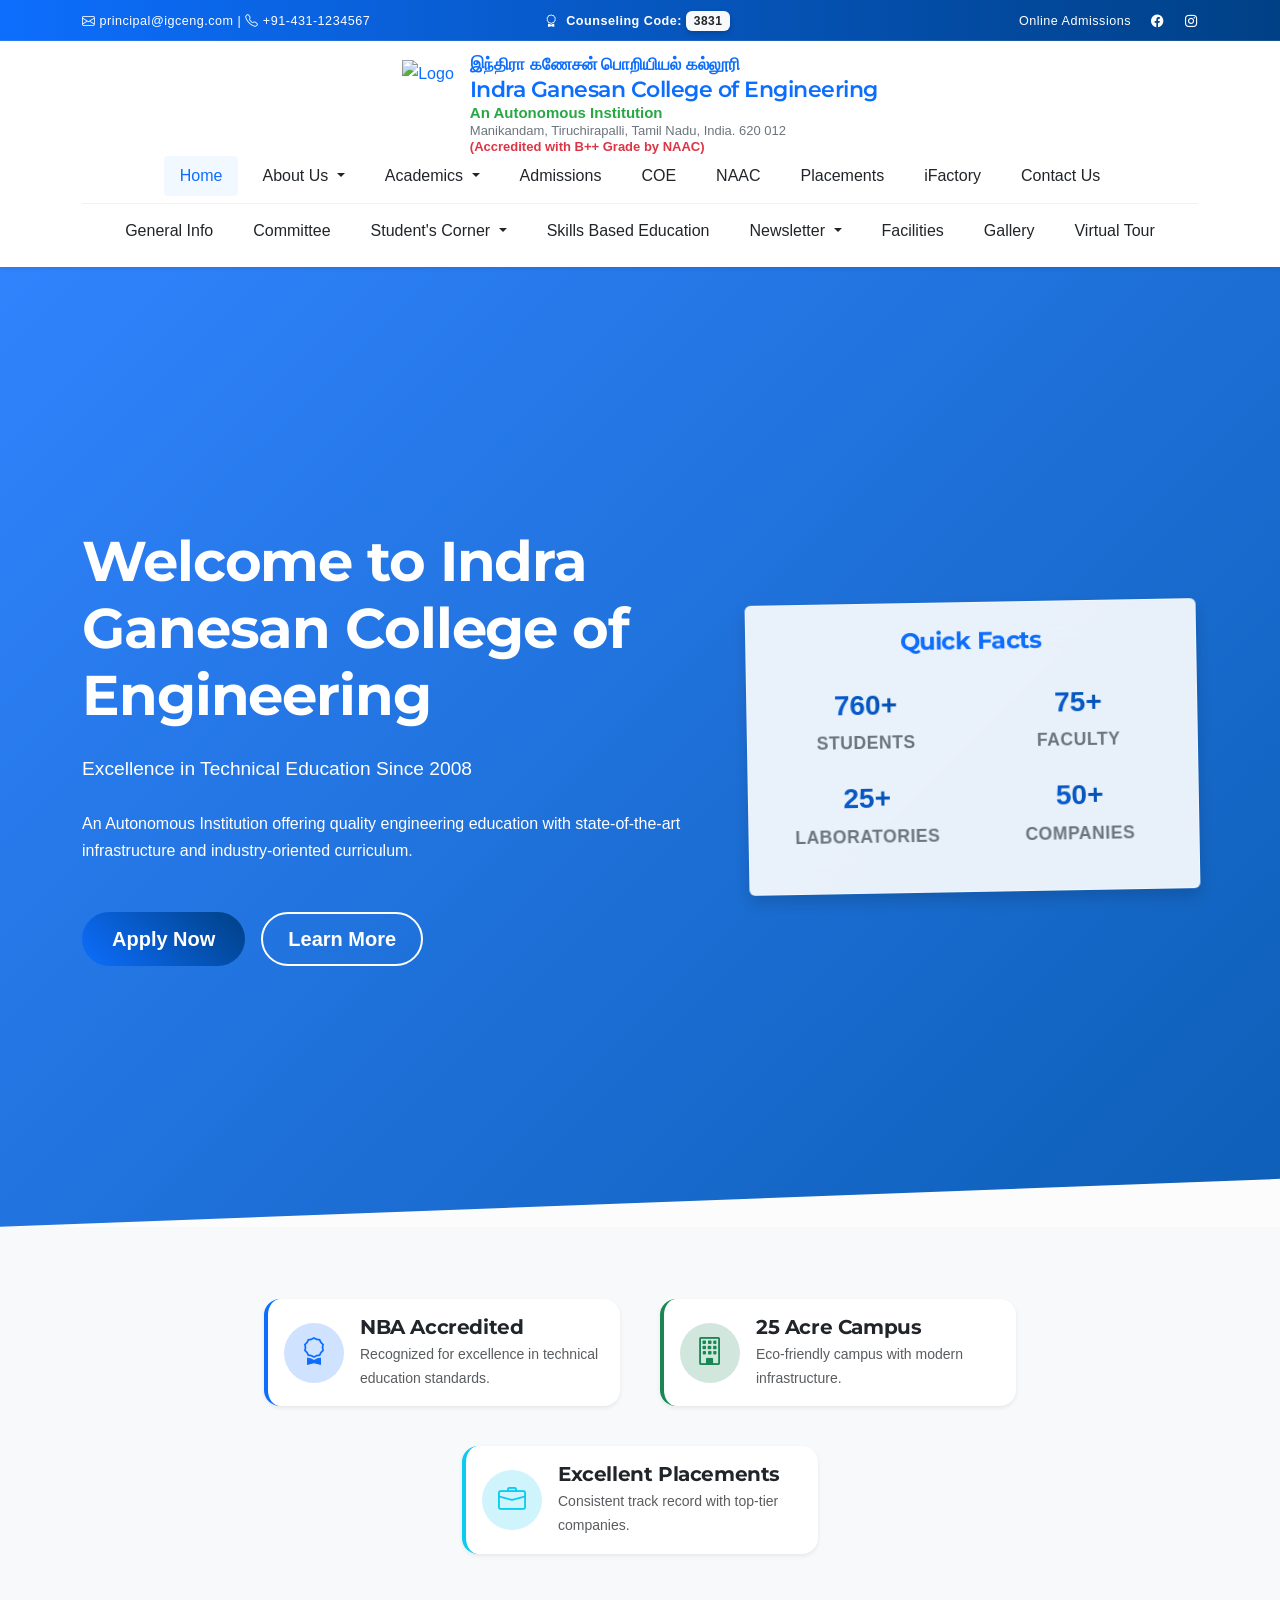
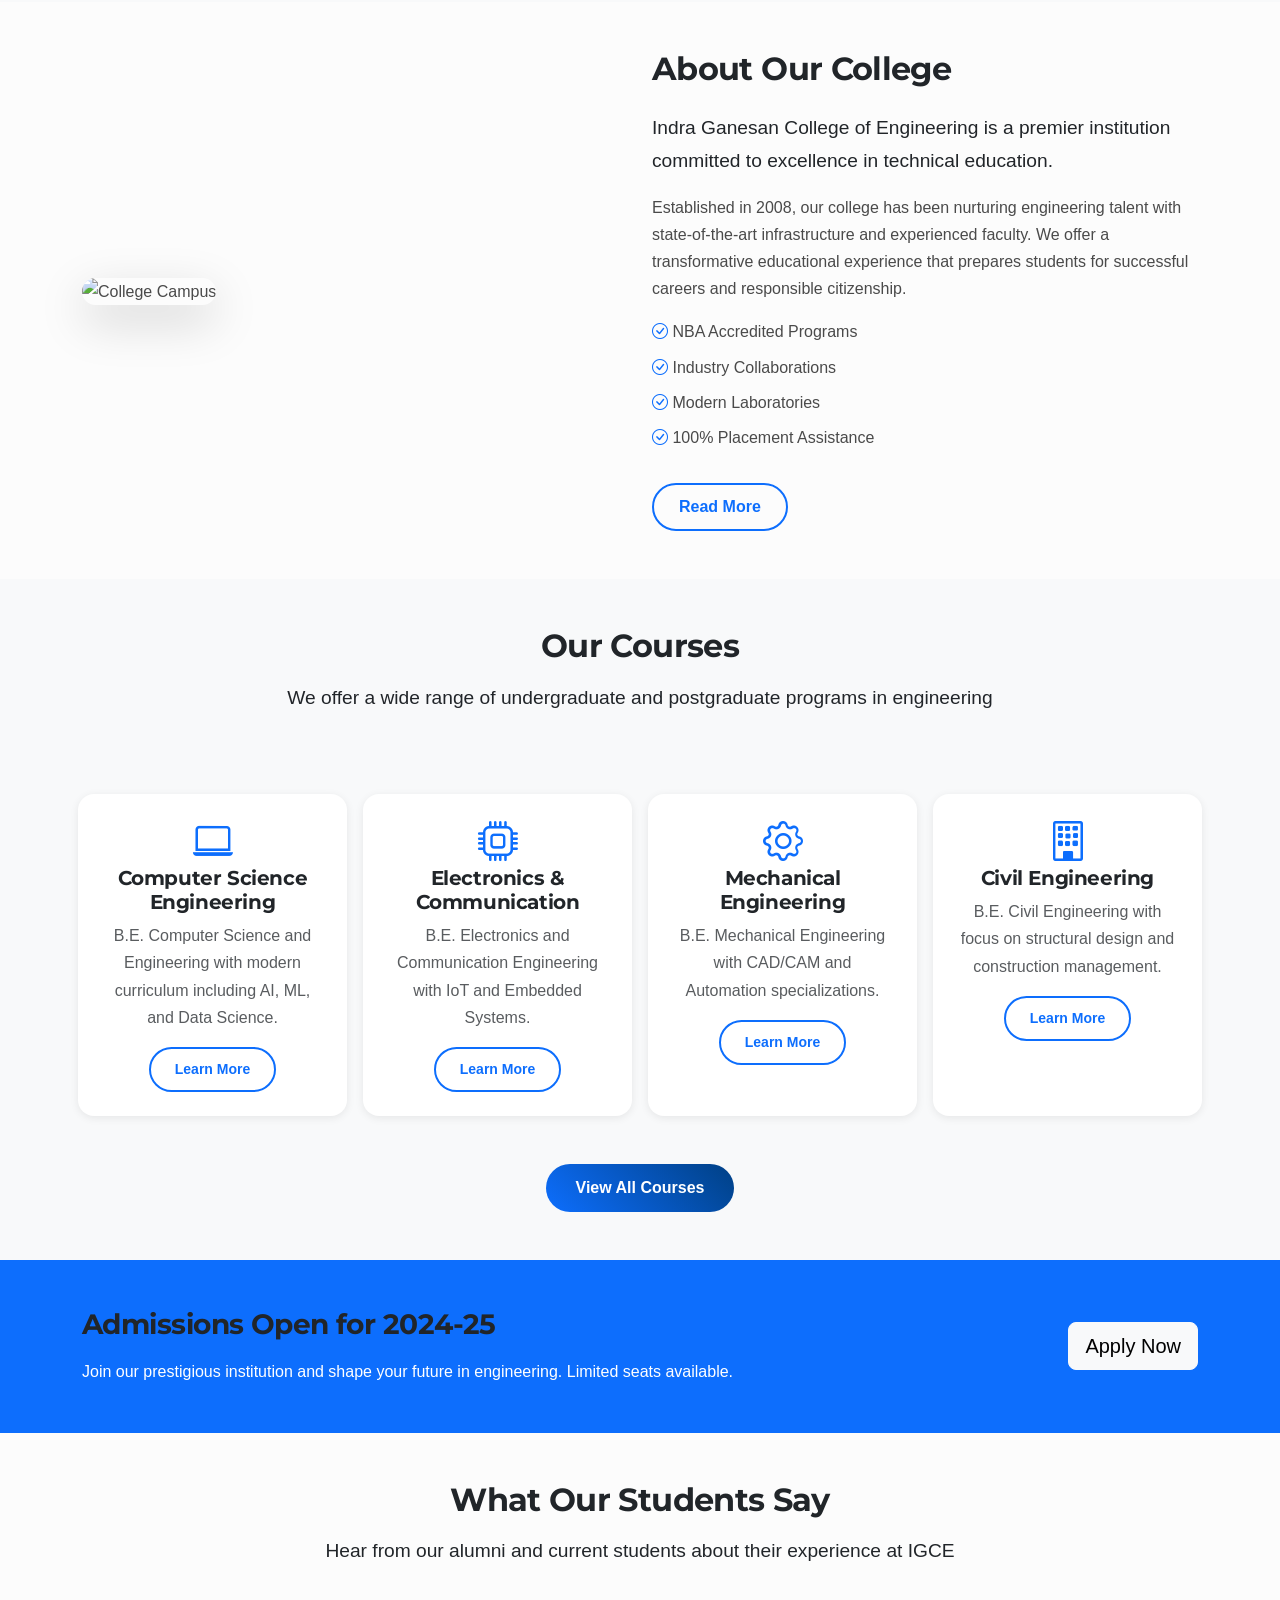
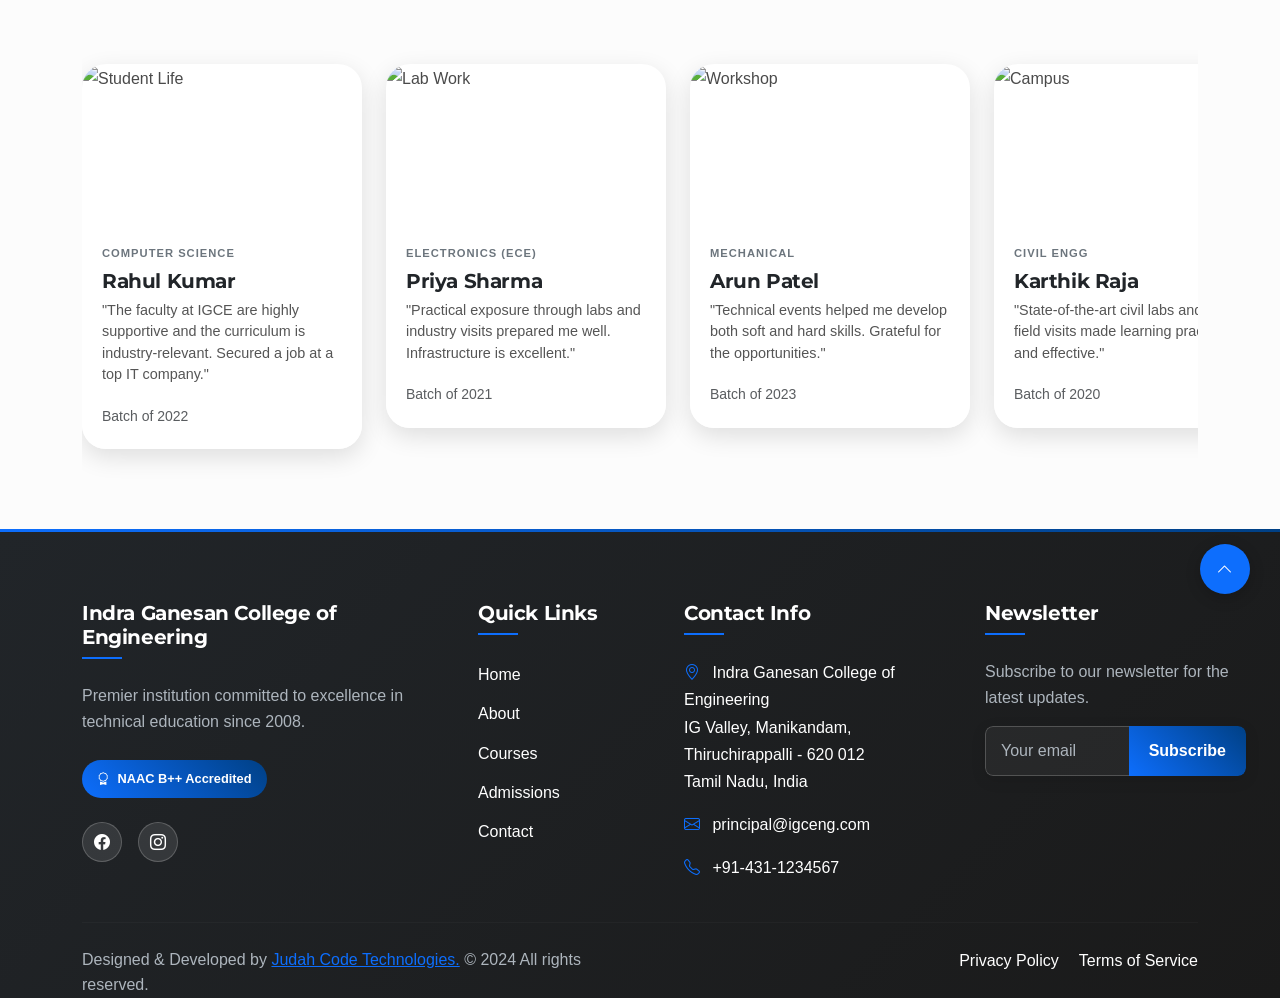
==== commit 21e0dd4a: "Update dropdown in academics :wq#" ====
--- a/index.html
+++ b/index.html
@@ -106,8 +106,22 @@
               <li>
                 <a class="dropdown-item" href="courses.html">Courses</a>
               </li>
-              <li>
-                <a class="dropdown-item" href="departments.html">Departments</a>
+              <li class="dropdown-submenu">
+                <a class="dropdown-item dropdown-toggle" href="departments.html">Departments</a>
+                <ul class="dropdown-menu">
+                  <li><a class="dropdown-item" href="departments.html#agri">Agricultural Engineering</a></li>
+                  <li><a class="dropdown-item" href="departments.html#ai">Artificial Intelligence & Data Science</a>
+                  </li>
+                  <li><a class="dropdown-item" href="departments.html#bme">Bio-Medical Engineering</a></li>
+                  <li><a class="dropdown-item" href="departments.html#civil">Civil Engineering</a></li>
+                  <li><a class="dropdown-item" href="departments.html#cse">Computer Science & Engineering</a></li>
+                  <li><a class="dropdown-item" href="departments.html#eee">Electrical & Electronics Engineering</a></li>
+                  <li><a class="dropdown-item" href="departments.html#ece">Electronics & Communication Engineering</a>
+                  </li>
+                  <li><a class="dropdown-item" href="departments.html#it">Information Technology</a></li>
+                  <li><a class="dropdown-item" href="departments.html#mech">Mechanical Engineering</a></li>
+                  <li><a class="dropdown-item" href="departments.html#mba">Business Administration</a></li>
+                </ul>
               </li>
               <li>
                 <a class="dropdown-item" href="https://cac.annauniv.edu/" target="_blank">Syllabi</a>
@@ -816,4 +830,4 @@
   <script src="js/script.js"></script>
 </body>
 
-</html>
+</html>
--- a/css/style.css
+++ b/css/style.css
@@ -2337,4 +2337,9 @@
     max-width: 100% !important;
     flex: none !important;
   }
+}
+
+/* Prevent wrapping in dropdown items */
+.dropdown-menu .dropdown-item {
+  white-space: nowrap;
 }
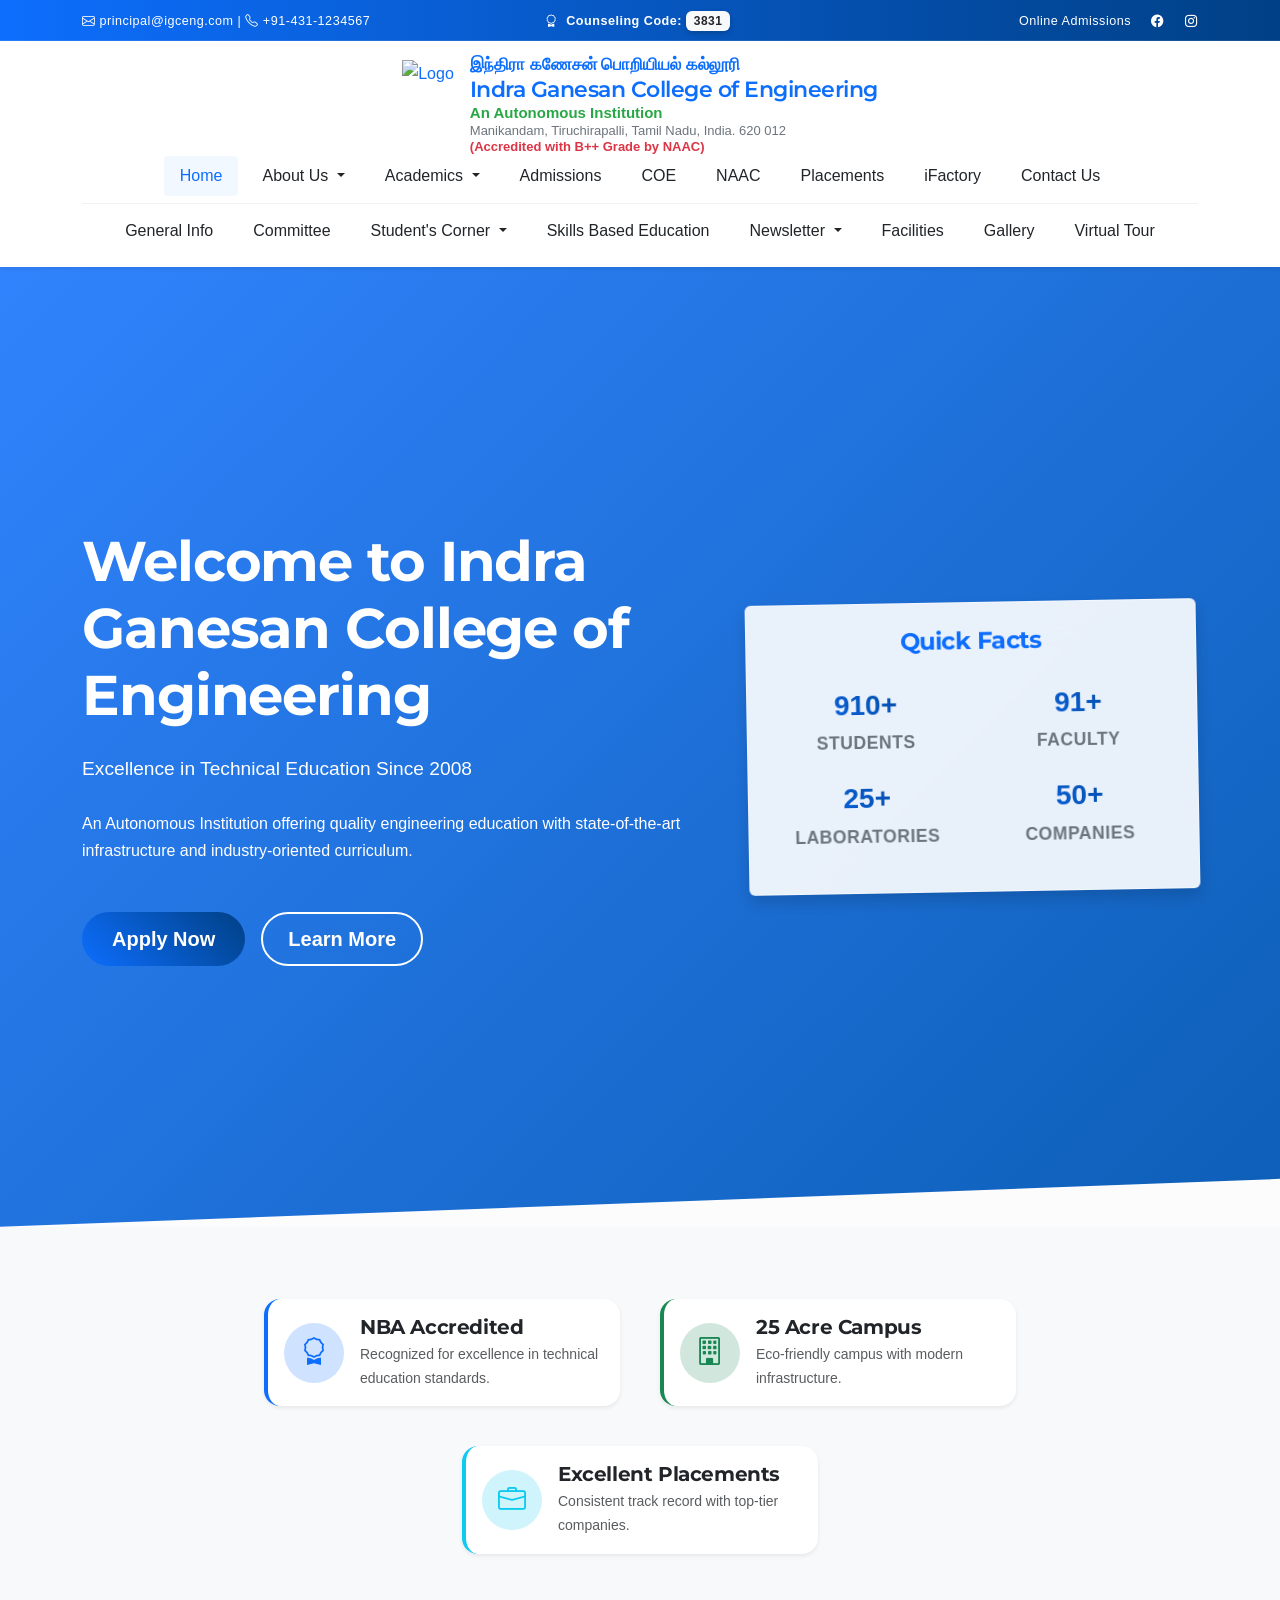
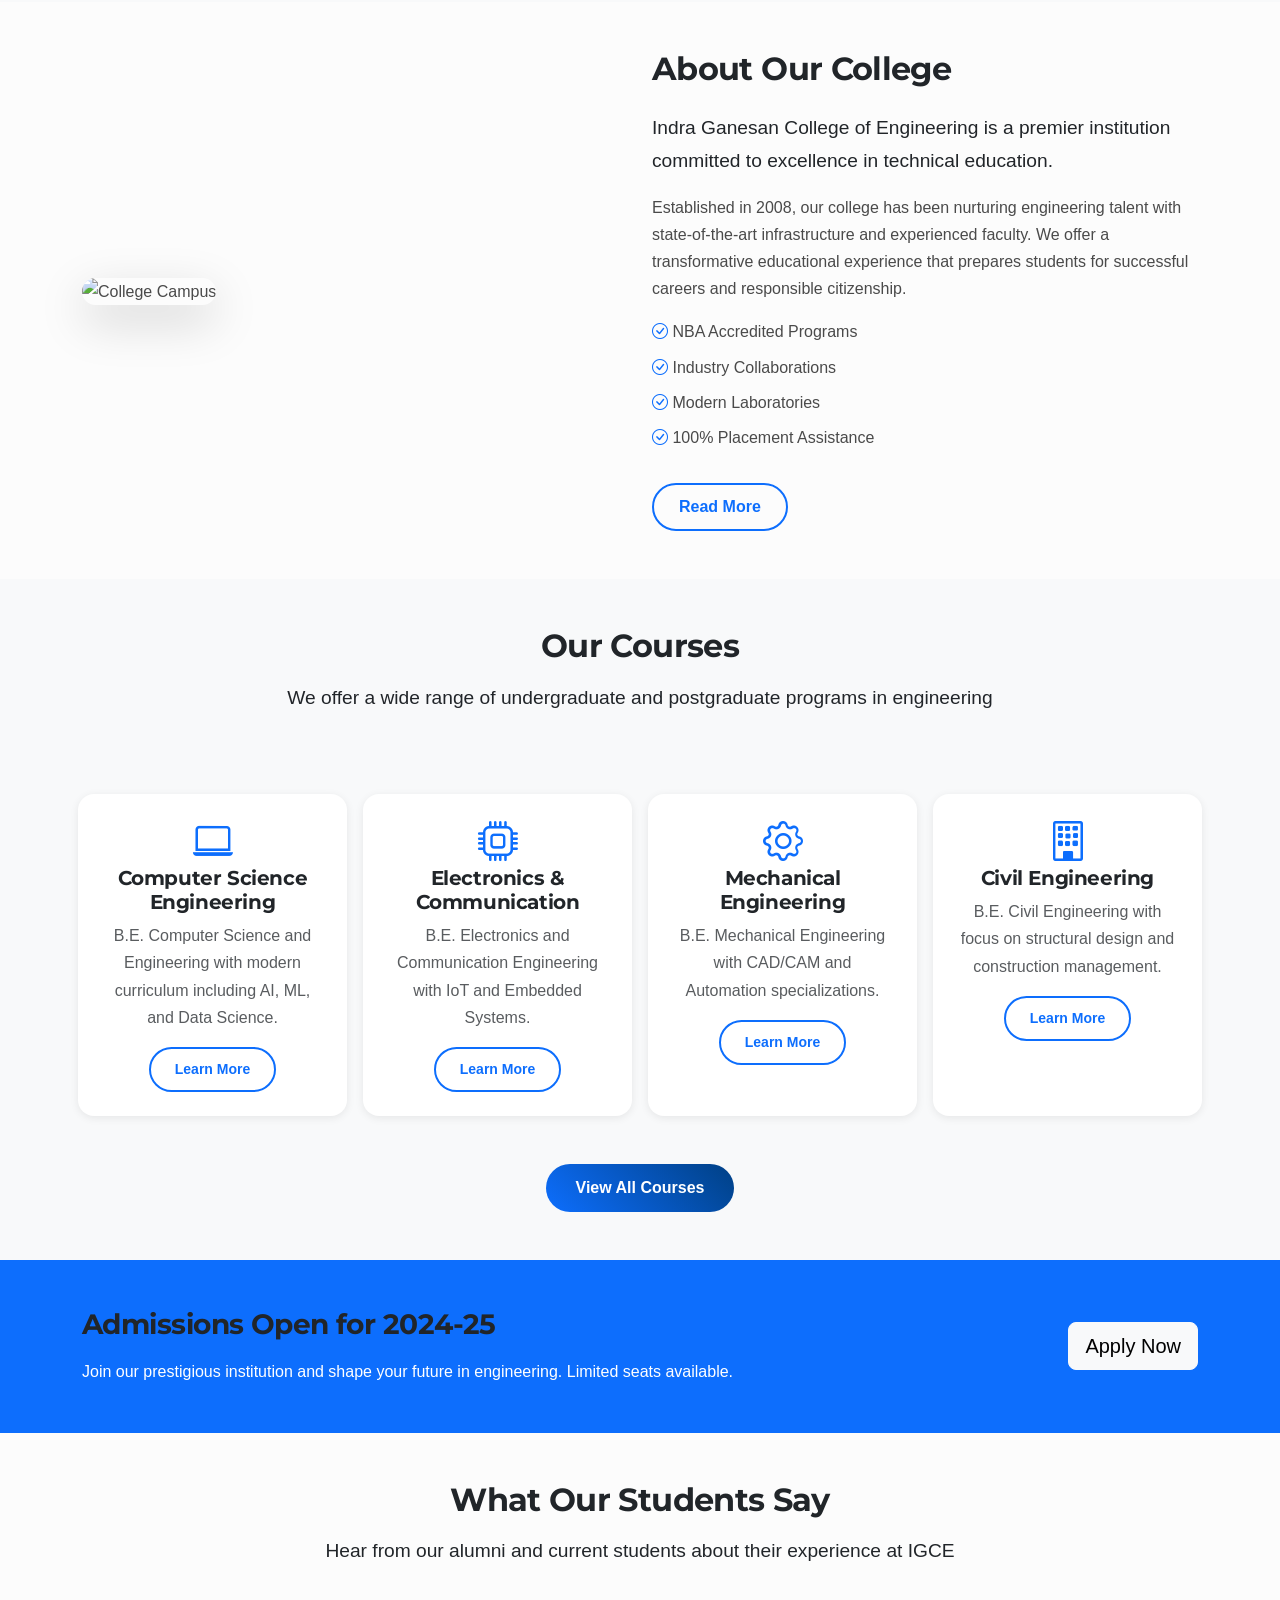
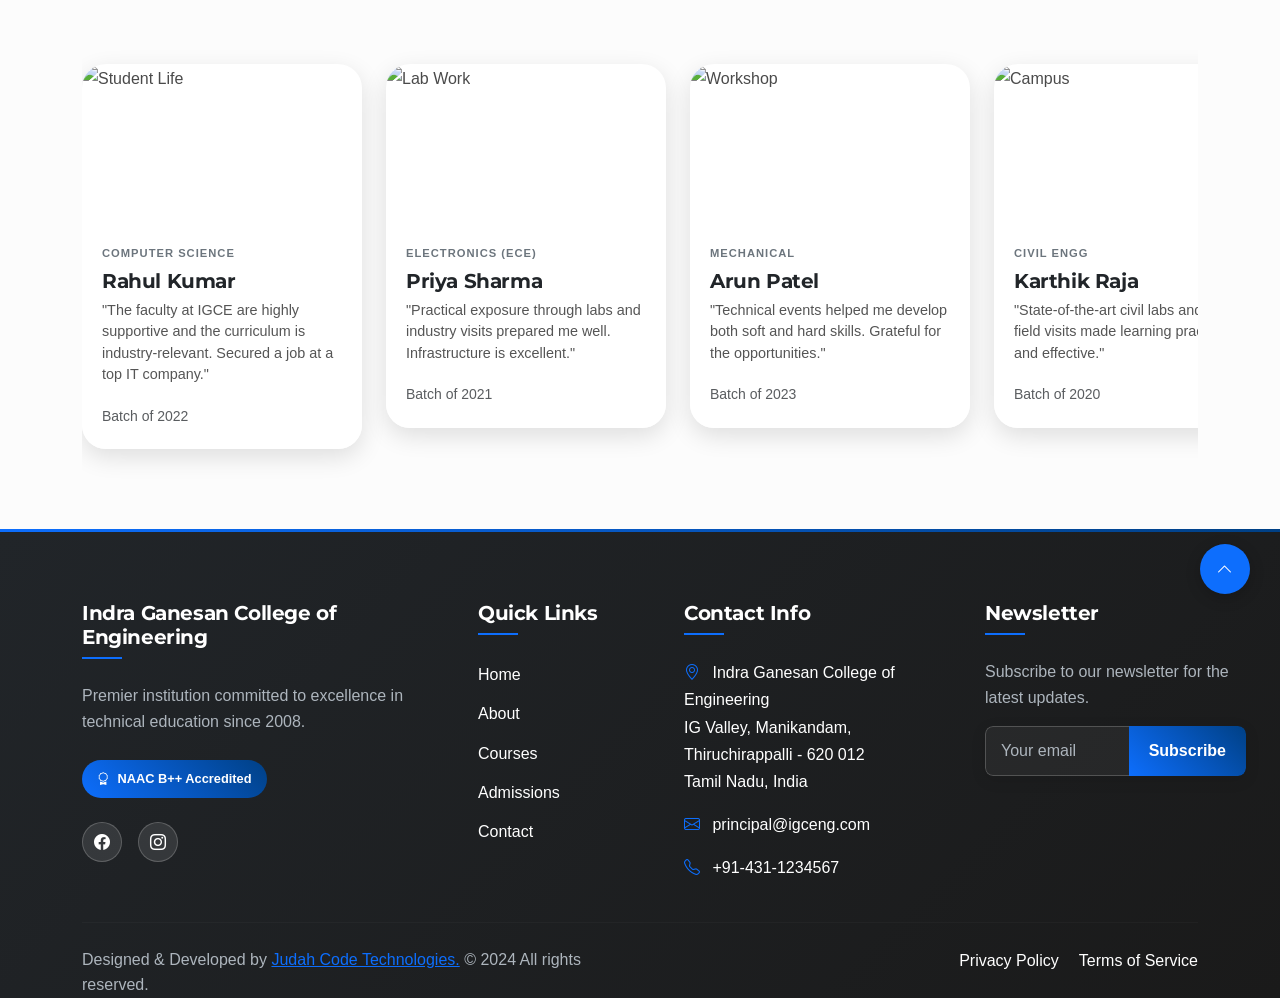
==== commit aa7e62f2: "dept page" ====
--- a/index.html
+++ b/index.html
@@ -110,11 +110,11 @@
                 <a class="dropdown-item dropdown-toggle" href="departments.html">Departments</a>
                 <ul class="dropdown-menu">
                   <li><a class="dropdown-item" href="departments.html#agri">Agricultural Engineering</a></li>
-                  <li><a class="dropdown-item" href="departments.html#ai">Artificial Intelligence & Data Science</a>
+                  <li><a class="dropdown-item" href="ai_ds.html">Artificial Intelligence & Data Science</a>
                   </li>
                   <li><a class="dropdown-item" href="departments.html#bme">Bio-Medical Engineering</a></li>
                   <li><a class="dropdown-item" href="departments.html#civil">Civil Engineering</a></li>
-                  <li><a class="dropdown-item" href="departments.html#cse">Computer Science & Engineering</a></li>
+                  <li><a class="dropdown-item" href="cse.html">Computer Science & Engineering</a></li>
                   <li><a class="dropdown-item" href="departments.html#eee">Electrical & Electronics Engineering</a></li>
                   <li><a class="dropdown-item" href="departments.html#ece">Electronics & Communication Engineering</a>
                   </li>
--- a/css/style.css
+++ b/css/style.css
@@ -2342,4 +2342,9 @@
 /* Prevent wrapping in dropdown items */
 .dropdown-menu .dropdown-item {
   white-space: nowrap;
+}
+
+/* Accessibility: Show dropdown on focus */
+.dropdown-submenu:focus-within>.dropdown-menu {
+  display: block;
 }
